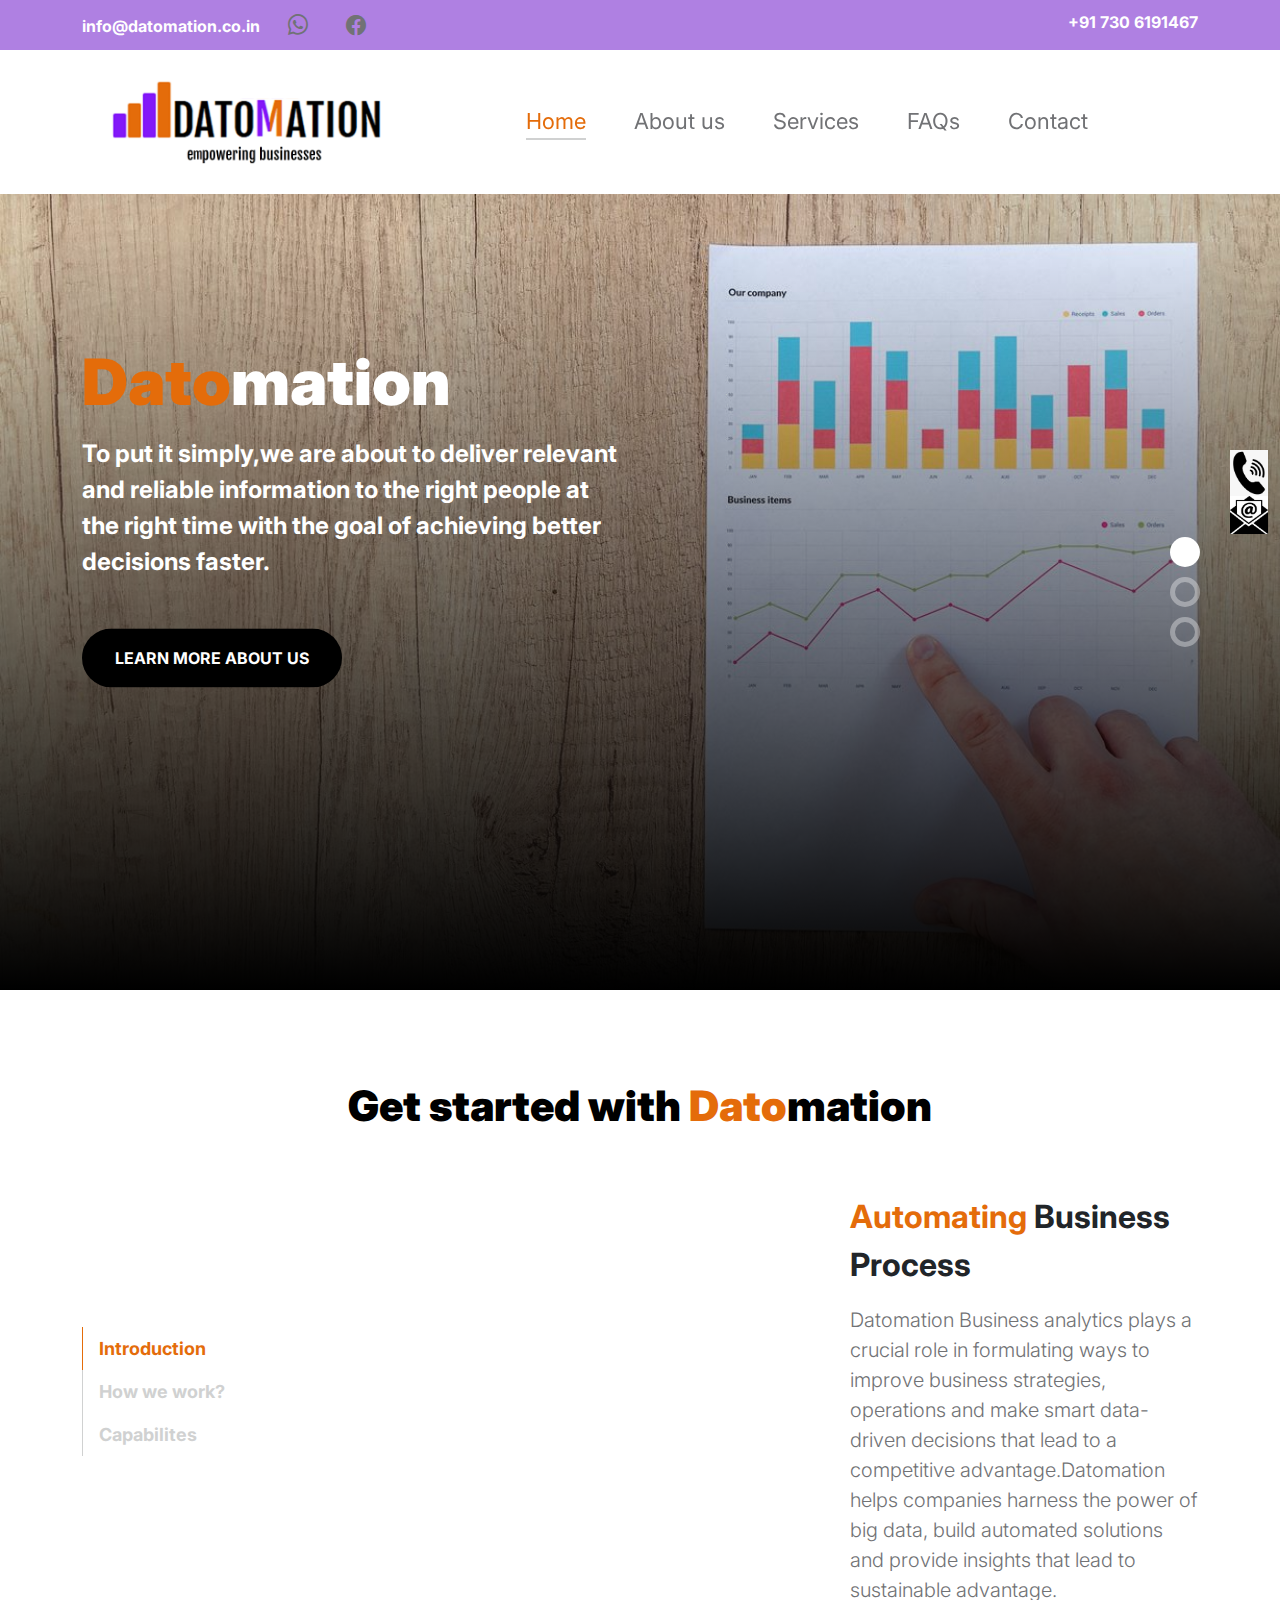
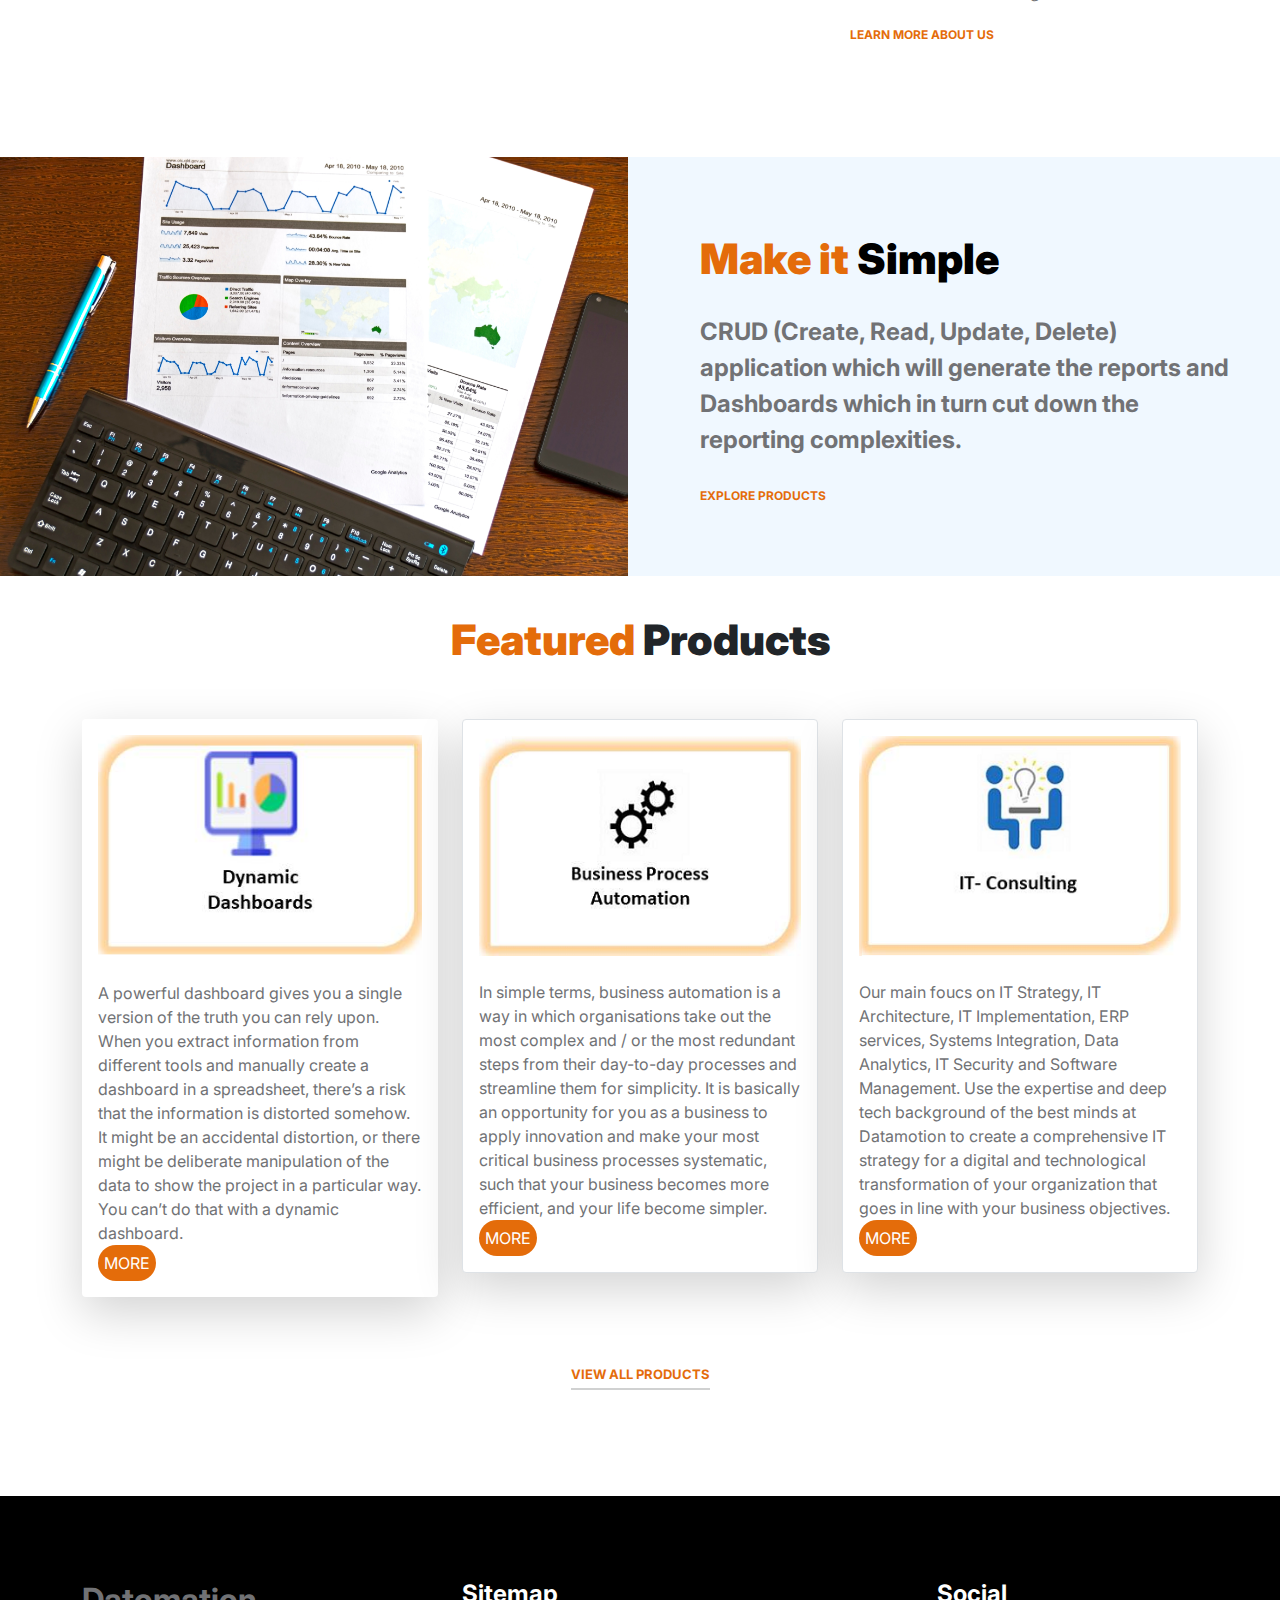
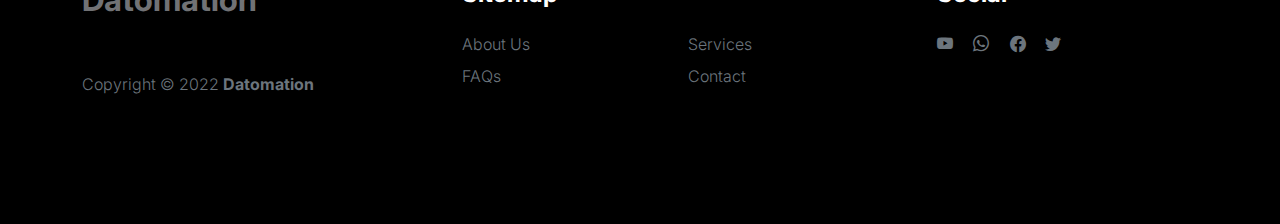
==== index.html @ cc5ffce1 "Update index.html" ====
<!doctype html>
<html lang="en">
    <head>
        <meta charset="utf-8">
        <meta name="viewport" content="width=device-width, initial-scale=1">

        <meta name="description" content="">
        <meta name="author" content="">

        <title>Datomation-Home</title>

        <!-- CSS FILES -->
        <link rel="preconnect" href="https://fonts.googleapis.com">

        <link rel="preconnect" href="https://fonts.gstatic.com" crossorigin>

        <link href="https://fonts.googleapis.com/css2?family=Inter:wght@100;300;400;700;900&display=swap" rel="stylesheet">

        <link href="css/bootstrap.min.css" rel="stylesheet">
        <link href="css/bootstrap-icons.css" rel="stylesheet">

        <link rel="stylesheet" href="css/slick.css"/>

        <link href="css/datomation.css" rel="stylesheet">
        <link href="css/custom.css" rel="stylesheet">
        
        <link rel="icon" href="images/logo.png" type="image/x-icon">

    </head>
    
    <body>
        <!-- Messenger Chat plugin Code -->
    <div id="fb-root"></div>

    <!-- Your Chat plugin code -->
    <div id="fb-customer-chat" class="fb-customerchat">
    </div>

    <script>
      var chatbox = document.getElementById('fb-customer-chat');
      chatbox.setAttribute("page_id", "100606395888703");
      chatbox.setAttribute("attribution", "biz_inbox");
    </script>

    <!-- Your SDK code -->
    <script>
      window.fbAsyncInit = function() {
        FB.init({
          xfbml            : true,
          version          : 'v12.0'
        });
      };

      (function(d, s, id) {
        var js, fjs = d.getElementsByTagName(s)[0];
        if (d.getElementById(id)) return;
        js = d.createElement(s); js.id = id;
        js.src = 'https://connect.facebook.net/en_US/sdk/xfbml.customerchat.js';
        fjs.parentNode.insertBefore(js, fjs);
      }(document, 'script', 'facebook-jssdk'));
    </script>
       
           
        <!--section class="preloader">
            <div class="spinner">
                <span class="sk-inner-circle"></span>
            </div>
            
                <img class="preloader-img" src="images/dm.png" alt="">
                
            
        </section-->
        
       
        <div class="top-header ">
            <div class="container">
                <div class="row">
                    <div class="col-lg-12">
                        <ul class="list-inline ">
                            <li class="list-inline-item text-lg-right">
                                <a class="text-white small-screen" href="mailto:info@datomation.com"><b>info@datomation.co.in</b></a>
                            </li>
                           <a href="https://wa.link/3unt79" target="_blank"> <i class="bi bi-whatsapp btn-lg"></i> </a> 
                            <a href="https://www.facebook.com/datomation" target="_blank"><i class="bi bi-facebook btn-lg"></i></a>
                                  <li class="list-inline-item" style="float: right;">
                                                        <a class="text-white" href="callto:+91 7306191467 "> <b> +91 730 6191467 </b>
                                                            <span class="ml-2"> </span>
                                                        </a>
                                                    </li>
                            
                        </ul>
                    </div>
                </div>
            </div>
        </div>
        <main>         

            <div class="socials">
                <div class="social">
                    
                    <a style=" align-items:center;" center href="contact.html#mobile"> 
                        <img style="width: 75%;"   src="images/phone.png" alt="">
                    </a> 
                  
    
                </div>
                
                <div class="social">
                    
                    <a style=" align-items:center;" center href="contact.html#mobile"> 
                        <img style="width: 75%;"   src="images/email.jpg" alt="">
                    </a> 
                  
    
                </div>
                
    
            </div>
                      <nav class="navbar navbar-expand-lg">
                <div class="container">
                    <button class="navbar-toggler" type="button" data-bs-toggle="collapse" data-bs-target="#navbarNav" aria-controls="navbarNav" aria-expanded="false" aria-label="Toggle navigation">
                        <span class="navbar-toggler-icon"></span>
                    </button>
                   
                    <a class="navbar-brand logo" href="index.html">
                        <img src="images/dm.png" alt="Datomation">
                    </a>

                    <!--div class="d-lg-none">
                        <a href="sign-in.html" class="bi-person custom-icon me-3"></a>

                        <a href="services.html" class="bi-bag custom-icon"></a>
                    </div-->

                    <div class="collapse navbar-collapse" id="navbarNav">
                        <ul class="navbar-nav mx-auto">
                            <li class="nav-item">
                                <a class="nav-link active" href="index.html">Home</a>
                            </li>

                            <li class="nav-item">
                                <a class="nav-link" href="about.html">About us</a>
                            </li>

                            <li class="nav-item">
                                <a class="nav-link" href="services.html">Services</a>
                            </li>

                            <li class="nav-item">
                                <a class="nav-link" href="faq.html">FAQs</a>
                            </li>

                            <li class="nav-item">
                                <a class="nav-link" href="contact.html#contactform">Contact</a>
                            </li>

                            


                        </ul>

                        <!--div class="d-none d-lg-block">

                            info@datomation.co.in +91 7316191467
                            <a href="sign-in.html" class="bi-person custom-icon me-3"></a>

                            <a href="services.html" class="bi-bag custom-icon"></a>
                        </div-->
                    </div>
                </div>
            </nav>
            

            <section class="slick-slideshow">  
                
                <div class="slick-custom">
                    

                    <img src="images/slideshow/bg9.jpg" class="img-fluid" alt="">

                    <div class="slick-bottom">
                        <div class="container">
                            <div class="row">
                                <div class="col-lg-6 col-10">
                                    <h1 class="slick-title text-white ">  <span class=" my-color" >Dato</span><span>mation </span></h1>

                                    
                                    <p class="lead text-white mt-lg-3 mb-lg-5">   <strong>                 
                                        To put it simply,we are about to deliver relevant and reliable
                                         information to the right people at the right time with the goal of 
                                         achieving better decisions faster. </strong></p>

                                    <a href="about.html" class="btn custom-btn">Learn more about us</a>
                                </div>
                            </div>
                        </div>
                    </div>
                </div>
               
                <div class="slick-custom">
                    <img src="images/slideshow/bg8.jpg" class="img-fluid" alt="">

                    <div class="slick-bottom">
                        <div class="container">
                            <div class="row">
                                <div class="col-lg-6 col-10">
                                    <h1 class="slick-title my-color">Bye Bye  <span class="text-white"> Complexities</span></h1>

                                    <p class="lead text-white mt-lg-3 mb-lg-5"><strong>

                                     We let you Navigate your Data on your own, find what you need 
                                            without relying on others.  </strong></p>
                                        
                                    

                                    <a href="services.html" class="btn custom-btn">Explore products</a>
                                </div>
                            </div>
                        </div>
                    </div>
                </div>

             

                <div class="slick-custom">
                    <img src="images/slideshow/dashboard4.jpg" class="img-fluid" alt="">

                    <div class="slick-bottom">
                        <div class="container">
                            <div class="row">
                                <div class="col-lg-6 col-10">
                                    <h1 class="slick-title my-color">Let us <span class="text-white"> be in touch </span></h1>

                                    <p class="lead text-white mt-lg-3 mb-lg-5"><strong>We empower organizations to cater
                                        their customers more efficiently by helping them move up the analytics  curve
                                         through extra ordinary insights that focus on data-driven decisions.</strong></p>

                                    <a href="contact.html" class="btn custom-btn">Work with us</a>
                                </div>
                            </div>
                        </div>
                    </div>
                </div>

                

            </section>

            <section class="about section-padding">
                <div class="container">
                    <div class="row">

                        <div class="col-12 text-center">
                            <h2 class="mb-5">Get started with <span class="my-color">Dato</span>mation </h2>
                        </div>

                        <div class="col-lg-2 col-12 mt-auto mb-auto">
                            <ul class="nav nav-pills mb-5 mx-auto justify-content-center align-items-center" id="pills-tab" role="tablist">
                                <li class="nav-item" role="presentation">
                                    <button class="nav-link active" id="pills-home-tab" data-bs-toggle="pill" data-bs-target="#pills-home" type="button" role="tab" aria-controls="pills-home" aria-selected="true">Introduction</button>
                                </li>

                                <li class="nav-item" role="presentation">
                                    <button class="nav-link" id="pills-youtube-tab" data-bs-toggle="pill" data-bs-target="#pills-youtube" type="button" role="tab" aria-controls="pills-youtube" aria-selected="true">How we work?</button>
                                </li>

                                <li class="nav-item" role="presentation">
                                    <button class="nav-link" id="pills-skill-tab" data-bs-toggle="pill" data-bs-target="#pills-skill" type="button" role="tab" aria-controls="pills-skill" aria-selected="false">Capabilites</button>
                                </li>
                            </ul>
                        </div>

                        <div class="col-lg-10 col-12">
                            <div class="tab-content mt-2" id="pills-tabContent">
                                <div class="tab-pane fade show active" id="pills-home" role="tabpanel" aria-labelledby="pills-home-tab">

                                    <div class="row">
                                        <div class="col-lg-7 col-12">
                                            <iframe width="560" height="315" src="https://www.youtube.com/embed/tBNIgNS0uos" title="YouTube video player" frameborder="0" allow="accelerometer; autoplay; clipboard-write; encrypted-media; gyroscope; picture-in-picture" allowfullscreen></iframe>
                                        </div>

                                        <div class="col-lg-5 col-12">
                                            <div class="d-flex flex-column h-100 ms-lg-4 mt-lg-0 mt-5">
                                                <h4 class="mb-3 my-color">Automating  <span class="text-dark">Business Process </span></h4>

                                                <p>Datomation Business analytics plays a crucial role in formulating ways to improve 
                                                    business strategies, operations and make smart data-driven decisions that lead to
                                                     a competitive advantage.Datomation helps companies harness 
                                                    the power of big data, build automated solutions and provide insights that lead to sustainable advantage. </p>

                                                

                                                <div class="mt-2 mt-lg-auto">
                                                    <a  href="about.html" class="custom-link mb-2 my-color">
                                                        Learn more about us
                                                        <i class="bi-arrow-right ms-2"></i>
                                                    </a>
                                                </div>
                                            </div>
                                        </div>
                                    </div>
                                </div>

                                <div class="tab-pane fade" id="pills-youtube" role="tabpanel" aria-labelledby="pills-youtube-tab">

                                    <div class="row">
                                        <div class="col-lg-7 col-12">
                                            <div class="ratio ratio-16x9">
                                               <img src="images/1.jpg" alt="">
                                            </div>
                                        </div>

                                        <div class="col-lg-5 col-12">
                                            <div class="d-flex flex-column h-100 ms-lg-4 mt-lg-0 mt-5">
                                                <h4 class="mb-3 my-color">Our Mission</h4>

                                                <p>Datomation Consulting, with its extensive experience across the data and
                                                     analytics lifecycles, drives businesses to address transformation challenges. 
                                                     We provide cutting-edge solutions, including Business Intelligence (BI) solutions,
                                                     data insights, and predictive modeling for optimal business outcomes.    </p>


                                                <div class="mt-2 mt-lg-auto">
                                                    <a href="contact.html" class="custom-link mb-2 my-color">
                                                        Work with us
                                                        <i class="bi-arrow-right ms-2"></i>
                                                    </a>
                                                </div>
                                            </div>
                                        </div>
                                    </div>
                                </div>

                                <div class="tab-pane fade" id="pills-skill" role="tabpanel" aria-labelledby="pills-skill-tab">
                                    <div class="row">
                                        <div class="col-lg-7 col-12">
                                            <img src="images/bg26.png" class="img-fluid" alt="">
                                        </div>

                                        <div class="col-lg-5 col-12">
                                            <div class="d-flex flex-column h-100 ms-lg-4 mt-lg-0 mt-5">
                                                <h4 class="mb-3">How can we  help you?</h4>

                                                <p>Over domain linked knowldge along with technology backed system enable you to do the things
                                                     which you think impossible as of now</p>

                                                <div class="skill-thumb mt-3">

                                                    <strong class="my-color">Business Intelligence</strong>
                                                        <span class="float-end">90%</span>
                                                            <div class="progress">
                                                                <div class="progress-bar progress-bar-primary" role="progressbar" aria-valuenow="90" aria-valuemin="0" aria-valuemax="100" style="width: 90%;"></div>
                                                            </div>

                                                    <strong>Design & Stragegy</strong>
                                                        <span class="float-end">70%</span>
                                                            <div class="progress">
                                                                <div class="progress-bar progress-bar-primary" role="progressbar" aria-valuenow="70" aria-valuemin="0" aria-valuemax="100" style="width: 70%;"></div>
                                                            </div>

                                                    <strong>Platform </strong>
                                                        <span class="float-end">80%</span>
                                                            <div class="progress">
                                                                <div class="progress-bar progress-bar-primary" role="progressbar" aria-valuenow="80" aria-valuemin="0" aria-valuemax="100" style="width: 80%;"></div>
                                                            </div>

                                                </div>
                                                
                                                <div class="mt-2 mt-lg-auto">
                                                    <a href="services.html" class="custom-link mb-2 my-color">
                                                        Explore products
                                                        <i class="bi-arrow-right ms-2"></i>
                                                    </a>
                                                </div>
                                            </div>
                                        </div>
                                    </div>
                                </div>

                            </div>
                        </div>

                    </div>
                </div>
            </section>

            <section class="front-product">
                <div class="container-fluid p-0">
                    <div class="row align-items-center">

                        <div class="col-lg-6 col-12">
                            <img src="images/bg11.jpg" class="img-fluid" alt="">
                        </div>

                        <div class="col-lg-6 col-12">
                            <div class="px-5 py-5 py-lg-0">
                                
                                <h2 class="mb-4"><span>Make it </span> Simple</h2>

                                <p class="lead mb-4"><strong> CRUD (Create, Read, Update, Delete) application which will generate the reports and Dashboards which in turn cut down the reporting complexities.</strong></p>

                                <a href="services.html" class="custom-link my-color">
                                    Explore Products
                                    <i class="bi-arrow-right ms-2"></i>
                                </a>
                            </div>
                        </div>

                    </div>
                </div>
            </section>

            <section class="featured-product section-padding">
                <div class="container">
                    <div class="row">
                        
                        <div class="col-12 text-center">
                            <h2 class="mb-5 my-color" >Featured <span class="text-dark"> Products</span></h2>
                        </div>

                        <div class="col-lg-4 col-12 mb-3">
                                              

                            <div class="product-thumb shadow-lg  p-3 mb-5  rounded "  >
    
                                <img class=" product-image" style="width: 100%;"  src="images/db.png" alt="">
                                <br>
                                <br>
    
                                <a class="text-justify" href="#">
                                    A powerful dashboard gives you a single version of the truth you 
                                can rely upon. When you extract information from different tools and manually 
                                create a dashboard in a spreadsheet, there’s a risk that the information is 
                                distorted somehow. It might be an accidental distortion, or there might be 
                                deliberate manipulation of the data to show the project in a particular way.
                                 You can’t do that with a dynamic dashboard.                                    
                                       </a>    
                                
                                       <div class="col-lg-4 col-lg-4">
                                        <a href="services.html#dashboard" class="btn my-btn ">More</a>
                                    </div>
                                
                            </div>
    
                        </div>
    
    
                        
                        <div class="col-lg-4 col-12 mb-3">
                                                  
    
                            <div class="product-thumb shadow-lg  p-3 mb-5  rounded border "  >
    
                                <img style="width: 100%;"  src="images/automation.png" alt="">
                                <br>
                                <br>
    
                                <a  href="#">
                                    In simple terms, business automation is a way in which
                                 organisations take out the most complex and / or the most 
                                 redundant steps from their day-to-day processes and streamline
                                  them for simplicity. It is basically an opportunity for you as a
                                   business to apply innovation and make your most critical business 
                                   processes systematic, such that your business becomes more efficient, 
                                   and your life become simpler.
                                       </a>    
    
                                       <div class="col-lg-5 col-6">
                                        <a href="services.html#automation" class="btn my-btn">More</a>
                                    </div>
                            </div>
    
                        </div>
    
                        
                        <div class="col-lg-4 col-12 mb-3">
                                                  
    
                            <div class="product-thumb shadow-lg  p-3 mb-5  rounded border "  >
    
                                <img style="width: 100%;"  src="images/consulting.png" alt="">
                                <br>
                                <br>
    
                                <a class="text-justify" href="#">
                                    Our main foucs on IT Strategy, IT Architecture, IT Implementation,
                                    ERP services, Systems Integration, Data Analytics, IT Security
                                     and Software Management. Use the expertise and deep tech 
                                     background of the best minds at Datamotion to create a 
                                     comprehensive IT strategy for a digital and technological
                                      transformation of your organization that goes in line with
                                       your business objectives.
                                       </a> 
                                       
                                       <div class="col-lg-5 col-6">
                                        <a href="services.html#consult" class="btn my-btn">More</a>
                                    </div>
    
                                
                            </div>
    
                        </div>
                            
                        
                        <div class="col-12 text-center">
                            <a href="services.html" class="view-all my-color">View All Products</a>
                        </div>

                    </div>
                </div>
            </section>

        </main>

        <footer class="site-footer">
            <div class="container">
                <div class="row">

                    <div class="col-lg-3 col-10 me-auto mb-4">
                        <h4 class="text-white mb-3"><a href="index.html">Datomation</a></h4>
                        <p class="copyright-text text-muted mt-lg-5 mb-4 mb-lg-0">Copyright © 2022 <strong>Datomation</strong></p>
                        <br>
                       
                    </div>

                    <div class="col-lg-5 col-8">
                        <h5 class="text-white mb-3">Sitemap</h5>

                        <ul class="footer-menu d-flex flex-wrap">
                            <li class="footer-menu-item"><a href="about.html" class="footer-menu-link">About Us</a></li>

                            <li class="footer-menu-item"><a href="services.html" class="footer-menu-link">Services</a></li>

                            <li class="footer-menu-item"><a href="faq.html" class="footer-menu-link">FAQs</a></li>

                            <li class="footer-menu-item"><a href="contact.html" class="footer-menu-link">Contact</a></li>
                        </ul>
                    </div>

                    <div class="col-lg-3 col-4">
                        <h5 class="text-white mb-3">Social</h5>

                        <ul class="social-icon">

                            <li><a href="https://www.youtube.com/channel/UCypt5zZzWSvJxe0v1DxleTw" class="social-icon-link bi-youtube" target="_blank"></a></li>

                            <li><a href="https://wa.link/3unt79" class="social-icon-link bi-whatsapp" target="_blank"></a></li>

                            <li><a href="https://www.facebook.com/datomation" class="social-icon-link bi-facebook" target="_blank"></a></li>

                            <li><a href="https://twitter.com/datomation_" class="social-icon-link bi-twitter" target="_blank"></a></li>
                        </ul>
                    </div>

                </div>
            </div>
        </footer>

        <!-- JAVASCRIPT FILES -->
        
            

        <script src="js/jquery.min.js"></script>
        <script src="js/bootstrap.bundle.min.js"></script>
        <script src="js/Headroom.js"></script>
        <script src="js/jQuery.headroom.js"></script>
        <script src="js/slick.min.js"></script>
        <script src="js/custom.js"></script>
            
    </body>
</html>
---- css/datomation.css ----
/*

Tooplate 2127 Little Fashion

https://www.tooplate.com/view/2127-little-fashion

*/


/*---------------------------------------
  CUSTOM PROPERTIES ( VARIABLES )             
-----------------------------------------*/
:root {
  --white-color:                #FFFFFF;
  --primary-color:              #e46c0a;
  --secondary-color:            #af80e2; 
  --section-bg-color:           #f0f8ff;
  --dark-color:                 #000000;
  --grey-color:                 #d0d1d1;
  --p-color:                    #717275;

  --body-font-family:           'Inter', sans-serif;

  --h5-font-size:               24px;
  --p-font-size:                20px;
  --copyright-text-font-size:   16px;
  --product-link-font-size:     14px;
  --custom-link-font-size:      12px;

  --font-weight-thin:           100;
  --font-weight-light:          300;
  --font-weight-normal:         400;
  --font-weight-bold:           700;
  --font-weight-black:          900;
}

body,
html {
  height: 100%;
}

html {
  scroll-behavior: smooth;
}

@media screen and (prefers-reduced-motion: reduce) {
  html {
    scroll-behavior: auto;
  }
}

body {
    background: var(--white-color);
    font-family: var(--body-font-family);    
    position: relative;
}

/*---------------------------------------
  TYPOGRAPHY               
-----------------------------------------*/

h2,
h3,
h4,
h5,
h6 {
  color: var(--dark-color);
  line-height: inherit;
}

h1,
h2,
h3,
h4,
h5,
h6 {
  font-weight: var(--font-weight-bold);
}

h1,
h2 {
  font-weight: var(--font-weight-black);
}

h1 {
  font-size: 64px;
  line-height: normal;
}

h2 {
  font-size: 42px;
}

h3 {
  font-size: 36px;
}

h4 {
  font-size: 32px;
}

h5 {
  font-size: 24px;
}

h6 {
  font-size: 20px;
}

p {
  color: var(--p-color);
  font-size: var(--p-font-size);
  font-weight: var(--font-weight-light);
}

a, 
button {
  touch-action: manipulation;
  transition: all 0.3s;
}

a {
  color: var(--p-color);
  text-decoration: none;
}

a:hover {
  color: var(--primary-color);
}

.text-primary {
  color: var(--primary-color) !important;
}

::selection {
  background: var(--primary-color);
  color: var(--white-color);
}

/*---------------------------------------
  CUSTOM LINK               
-----------------------------------------*/
.custom-link {
  color: var(--p-color);
  font-size: var(--custom-link-font-size);
  font-weight: var(--font-weight-bold);
  text-transform: uppercase;
  position: relative;
}

.custom-link i {
  position: absolute;
  opacity: 0;
  bottom: 0;
  left: 100%;
  transition: all 0.3s;
  line-height: normal;
}

.custom-link:hover i {
  opacity: 1;
  left: 101%;
}

.lead {
  font-size: 1.5rem;
  font-weight: var(--font-weight-thin);
}

b,
strong {
  font-weight: var(--font-weight-bold);
}

/*---------------------------------------
  PRE LOADER               
-----------------------------------------*/
.preloader {
  position: fixed;
  top: 0;
  left: 0;
  width: 100%;
  height: 100%;
  z-index: 99999;
  display: flex;
  flex-flow: row nowrap;
  justify-content: center;
  align-items: center;
  background: none repeat scroll 0 0 var(--white-color);
}

.spinner {
  border: 1px solid transparent;
  border-radius: 5px;
  position: relative;
}

.spinner::before {
  content: '';
  box-sizing: border-box;
  position: absolute;
  top: 50%;
  left: 50%;
  width: 45px;
  height: 45px;
  margin-top: -10px;
  margin-left: -23px;
  border-radius: 50%;
  border: 1px solid #959595;
  border-top-color: var(--white-color);
  animation: spinner .9s linear infinite;
}

@keyframes spinner {
  to {transform: rotate(360deg);}
}

/*---------------------------------------
  CUSTOM BUTTON & ICON              
-----------------------------------------*/
.custom-btn {
  background: var(--dark-color);
  border-radius: 50px;
  color: var(--white-color);
  font-size: var(--copyright-text-font-size);
  text-transform: uppercase;
  padding: 16.50px 20px;
}

.my-btn {
  background: var(--primary-color);
  border-radius: 50px;
  color: var(--white-color);
  font-size: var(--copyright-text-font-size);
  text-transform: uppercase;
  padding: 5px 5px;
  ;
}

.social-btn {
  background: transparent;
  border: 1px solid var(--grey-color);
  color: var(--dark-color);
  text-transform: none;
}

.social-btn:hover {
  border-color: transparent;
}

.cart-form-select {
  border-radius: 0;
  padding-top: 15px;
  padding-bottom: 15px;
}

.card-bg {
  background: var(--grey-color);
}

.cart-btn {
  border-radius: 0;
  width: 100%;
  font-size: var(--product-link-font-size);
}

.my-btn:hover,
.custom-btn:hover,
.slick-slideshow .custom-btn:hover {
  background: var(--primary-color);
  color: var(--white-color);
}

.custom-icon {
  color: var(--p-color);
  font-size: 24px;
}

.custom-icon {
  display: inline-block;
  vertical-align: middle;
}

.bi-bag.custom-icon {
  font-size: 17px;
}

.featured-icon {
  color: var(--grey-color);
  font-size: 52px;
}

/*---------------------------------------
  DIV SEPARATOR               
-----------------------------------------*/
.div-separator {
  position: relative;
}

.div-separator::before {
  content: "";
  height: 1px;
  background: var(--grey-color);
  display: block;
  width: 100%;
}

.div-separator span {
  position: absolute;
  top: 50%;
  margin-left: -22.5px;
  left: 50%;
  text-align: center;
  background: var(--white-color);
  margin-top: -11px;
  color: var(--dark-color);
  font-weight: var(--font-weight-bold);
  font-size: 14px;
  width: 35px;
  text-transform: uppercase;
}

/*---------------------------------------
  FULL IMAGE               
-----------------------------------------*/
.full-image-img {
  display: block;
  position: absolute;
  z-index: -1;
  right: 0;
  width: 100%;
  bottom: -120px;
  min-width: 650px;
}

@media (min-width: 1600px) {
  .full-image-img {
    bottom: -200px;
  }
}

/*---------------------------------------
  NAVIGATION               
-----------------------------------------*/
.navbar {
  background: var(--white-color);
  position: fixed;
  top: 50px;
  right: 0;
  left: 0;
  padding: 25px 0;
  z-index: 2;
  will-change: transform;
  transition: transform 300ms linear;
}

.navbar span, h2 span, h4 span {
	color: var(--primary-color);
}

.navbar.headroom--not-top {
  padding: 20px 0;
}

.headroom--pinned {
  transform: translate(0, 0);
}

.headroom--unpinned {
  transform: translate(0, -150%);
}

.navbar-brand {
  color: var(--dark-color);
  font-size: 24px;
  font-weight: var(--font-weight-light);
  margin: 0;
  padding: 0;
}

.navbar-expand-lg .navbar-nav .nav-link {
  display: inline-block;
  padding: 0;
  margin-right: 1.5rem;
  margin-left: 1.5rem;
}

.nav-link {
  color: var(--p-color);
  font-size: 22px;
  position: relative;
}

.navbar .nav-link::after {
  position: absolute;
  top: 100%;
  left: 0;
  width: 100%;
  height: 2px;
  background: var(--grey-color);
  content: '';
  opacity: 0;
  -webkit-transition: opacity 0.3s, -webkit-transform 0.3s;
  -moz-transition: opacity 0.3s, -moz-transform 0.3s;
  transition: opacity 0.3s, transform 0.3s;
  -webkit-transform: translateY(10px);
  -moz-transform: translateY(10px);
  transform: translateY(10px);
}

.navbar .nav-link.active::after, 
.navbar .nav-link:hover::after {
  opacity: 1;
  -webkit-transform: translateY(0px);
  -moz-transform: translateY(0px);
  transform: translateY(0px);
}

.navbar .nav-link.active,
.navbar .nav-link:hover {
  color: var(--primary-color);
}

.nav-link:focus, 
.nav-link:hover {
  color: var(--p-color);
}

.navbar-toggler {
  border: 0;
  padding: 0;
  cursor: pointer;
  margin: 0;
  width: 30px;
  height: 35px;
  outline: none;
}

.navbar-toggler:focus {
  outline: none;
  box-shadow: none;
}

.navbar-toggler[aria-expanded="true"] .navbar-toggler-icon {
  background: transparent;
}

.navbar-toggler[aria-expanded="true"] .navbar-toggler-icon:before,
.navbar-toggler[aria-expanded="true"] .navbar-toggler-icon:after {
  transition: top 300ms 50ms ease, -webkit-transform 300ms 350ms ease;
  transition: top 300ms 50ms ease, transform 300ms 350ms ease;
  transition: top 300ms 50ms ease, transform 300ms 350ms ease, -webkit-transform 300ms 350ms ease;
  top: 0;
}

.navbar-toggler[aria-expanded="true"] .navbar-toggler-icon:before {
  transform: rotate(45deg);
}

.navbar-toggler[aria-expanded="true"] .navbar-toggler-icon:after {
  transform: rotate(-45deg);
}

.navbar-toggler .navbar-toggler-icon {
  background: var(--dark-color);
  transition: background 10ms 300ms ease;
  display: block;
  width: 30px;
  height: 2px;
  position: relative;
}

.navbar-toggler .navbar-toggler-icon::before,
.navbar-toggler .navbar-toggler-icon::after {
  transition: top 300ms 350ms ease, -webkit-transform 300ms 50ms ease;
  transition: top 300ms 350ms ease, transform 300ms 50ms ease;
  transition: top 300ms 350ms ease, transform 300ms 50ms ease, -webkit-transform 300ms 50ms ease;
  position: absolute;
  right: 0;
  left: 0;
  background: var(--dark-color);
  width: 30px;
  height: 2px;
  content: '';
}

.navbar-toggler .navbar-toggler-icon:before {
  top: -8px;
}

.navbar-toggler .navbar-toggler-icon:after {
  top: 8px;
}

/*---------------------------------------
  SITE HEADER              
-----------------------------------------*/
.site-header {
  background-color: var(--section-bg-color);
  position: relative;
  overflow: hidden;
  margin-top: 100px;
}

.site-header.section-padding {
  padding-top: 4rem;
  padding-bottom: 3rem;
}

.site-header.section-padding-img {
  padding-top: 8rem;
  padding-bottom: 5rem;
}

.header-image {
  position: absolute;
  top: 0;
  right: 0;
  width: 50%;
  height: 100%;
  object-fit: cover;
}

/*---------------------------------------
  SLICK SLIDESHOW               
-----------------------------------------*/
@media (min-width: 992px) {
  .slick-slideshow {
    height: 100vh;
  }
}

.slick-slideshow {
  margin-top: 86px;
}

.slick-title {
  color: var(--white-color);
}

.slick-custom {
  position: relative;
}

.slick-custom img {
  width: 100%;
  object-fit: cover;
}

.slick-bottom {
  background: linear-gradient(to top, var(--dark-color), transparent 90%);
  position: absolute;
  z-index: 2;
  bottom: 0;
  right: 0;
  left: 0;
  width: 100%;
  height: 100%;
}

.slick-bottom .container {
  position: absolute;
  top: 40%;
  left: 50%;
  transform: translate(-50%, -40%);
}

.slick-overlay {
  background: linear-gradient(to top, #000, transparent 120%);
  position: absolute;
  top: 0;
  right: 0;
  bottom: 0;
  left: 0;
}

.slick-slideshow .custom-btn {
  font-weight: var(--font-weight-bold);
  display: inline-block;
  padding-right: 32px;
  padding-left: 32px;
}

@media (min-width: 576px) {
  .slick-slideshow .slick-dots {
    max-width: 540px;
  }
}

@media (min-width: 768px) {
  .slick-slideshow .slick-dots {
    max-width: 720px;
  }
}

@media (min-width: 992px) {
  .slick-slideshow .slick-dots {
    max-width: 960px;
  }
}

@media (min-width: 1200px) {
  .slick-slideshow .slick-dots {
    max-width: 1140px;
  }
}

@media (min-width: 1400px) {
  .slick-slideshow .slick-dots {
    max-width: 1320px;
  }
}

.slick-slideshow .slick-dots {
  position: absolute;
  z-index: 2;
  top: 50%;
  left: 0;
  right: 0;
  transform: translate(0, -50%);
  margin: 0 auto;
  padding: 0;
}

.slick-slideshow .slick-dots li {
  background: transparent;
  border: 5px solid rgba(255, 255, 255, 0.35);
  border-radius: 100%;
  display: block;
  width: 30px;
  height: 30px;
  margin: 10px;
  padding: 5px;
  margin-left: auto;
  cursor: pointer;
}

.slick-slideshow .slick-dots button {
  background: transparent;
  border: none;
  color: transparent;
  display: block;
  width: 100%;
  height: 0;
  margin: 0;
  padding: 0;
  outline: none;
  height: 0;
}

.slick-slideshow .slick-dots li:hover,
.slick-slideshow .slick-dots .slick-active {
  background: var(--white-color);
}

/*---------------------------------------
  CUSTOM CIRCLE IMAGES               
-----------------------------------------*/

.custom-circle-image {
  border-radius: 100px;
  width: 55px;
  height: 55px;
}

.custom-circle-image.team-image {
  width: 85px;
  height: 85px;
}

/*---------------------------------------
  TESTIMONIAL               
-----------------------------------------*/
.slick-testimonial .slick-list,
.slick-testimonial .slick-track {
  height: 100%;
}

.slick-testimonial {
  margin: auto;
}

.slick-testimonial-caption {
  quotes: '❝' '❞';
  position: relative;
  padding: 5rem 7rem;
}

.slick-testimonial-caption::before {
  content: open-quote;
  display: inline-block;
  color: var(--primary-color);
  font-family: auto;
  font-size: 100px;
  height: 0;
  position: absolute;
  top: 0;
  left: 0;
}

.slick-testimonial .slick-dots {
  text-align: center;
}

.slick-testimonial .slick-dots li {
  background: var(--grey-color);
  display: inline-block;
  vertical-align: top;
  width: 16%;
  height: 1px;
}

.slick-testimonial .slick-dots button {
  background: transparent;
  border: none;
  color: transparent;
  display: block;
  width: 100%;
  height: 0;
  margin: 0;
  padding: 0;
}

.slick-testimonial .slick-dots li:hover,
.slick-testimonial .slick-dots .slick-active {
  background: var(--dark-color);
}

/*---------------------------------------
  SECTION               
-----------------------------------------*/
section {
  content-visibility: auto;
  contain-intrinsic-size: 700px;
}

.section-padding {
  padding-top: 2rem;
  padding-bottom: 7rem;
}

.featured {
  background: var(--section-bg-color);
}

/*---------------------------------------
  ABOUT               
-----------------------------------------*/
.about .nav-pills .nav-item {
  width: 100%;
}

.about .nav-pills .nav-link {
  color: var(--grey-color);
  font-size: 18px;
  font-weight: var(--font-weight-bold);
  border-left: 1px solid var(--grey-color);
  border-radius: 0;
  padding-right: 0;
}

.about .nav-pills .nav-link:hover,
.about .nav-pills .nav-link.active, 
.about .nav-pills .show>.nav-link {
  background: transparent;
  border-left-color: var(--primary-color);
  color: var(--primary-color);
}

/*---------------------------------------
  FAQ ACCORDION               
-----------------------------------------*/
.accordion-item {
  background-color: transparent;
  border-top: 0;
  border-right: 0;
  border-left: 0;
}

.accordion-button {
  background-color: transparent;
  box-shadow: none;
}

.accordion-button:not(.collapsed) {
  background: transparent;
  box-shadow: none;
}

button:focus:not(:focus-visible) {
  border-color: transparent;
  box-shadow: none;
}

.accordion-body {
  border-top: 1px solid rgba(0,0,0,.125);
}

.accordion-button {
  font-size: 1.5rem;
  font-weight: var(--font-weight-normal);
  padding-top: 1.5rem;
  padding-right: 0;
  padding-bottom: 1.5rem;
  padding-left: 0;
}

.accordion-body {
  padding: 2rem 0;
}

/*---------------------------------------
  TEAM MEMBERS               
-----------------------------------------*/
.team {
  background: var(--grey-color);
}

.team-thumb {
  background: var(--white-color);
  position: relative;
  border-radius: .25rem;
  padding: 42px 32px;
}

.team-info {
  width: 100%;
}

.custom-modal-btn {
  background: var(--grey-color);
  color: var(--white-color);
  position: absolute;
  top: 0;
  right: 0;
  bottom: 0;
  margin: auto 32px;
  width: 42px;
  height: 42px;
}

.modal-body {
  padding: 4rem;
}

.modal-header {
  padding-top: 7rem;
  padding-bottom: 5rem;
}

.modal-header .btn-close {
  position: absolute;
  top: 0;
  right: 0;
  font-size: 24px;
  margin: 32px;
}

#cart-modal .modal-header .btn-close {
  z-index: 2;
  margin: 22px;
}

#cart-modal .modal-header {
  border-bottom: 0;
  padding: 0;
}

#cart-modal .modal-footer {
  padding: 2rem 4rem;
}

/*---------------------------------------
  SKILL - PROGRESS BAR               
-----------------------------------------*/
.skill-thumb strong {
  display: inline-block;
  margin-bottom: 6px;
}

.skill-thumb span {
  color: var(--dark-color);
  font-size: 24px;
  font-weight: var(--font-weight-bold);
}

.skill-thumb .progress {
  background: var(--white-color);
  box-shadow: none;
  border-radius: 100px;
  height: 1px;
  margin-bottom: 16px;
}

.skill-thumb .progress .progress-bar-primary {
  background: var(--grey-color);
}

/*---------------------------------------
  PRODUCT               
-----------------------------------------*/
.front-product {
  background: var(--section-bg-color);
}

.product-thumb {
  background: var(--white-color);
  position: relative;
  transition: all 0.5s ease-out;
}

.product-image {
  transition: all 0.5s ease-out;
}

.product-thumb:hover .product-image {
  box-shadow: 0 1rem 3rem rgba(0,0,0,.175);
}

.product-top {
  position: absolute;
  top: 0;
  right: 0;
  left: 0;
  margin: 20px;
}

.product-info {
  padding: 30px 20px;
}

.product-description,
.product-cart-thumb {
  padding: 0 20px;
}

.product-icon {
  color: var(--white-color);
}

.product-title-link {
  color: var(--dark-color);
}

.product-additional-link {
  display: inline-block;
  vertical-align: top;
  font-size: var(--product-link-font-size);
  margin-top: 32px;
  margin-right: 12px;
}

.product-alert {
  background: var(--white-color);
  color: var(--p-color);
  font-size: var(--custom-link-font-size);
  font-weight: var(--font-weight-bold);
  padding: 3px 10px;
}

.product-p {
  font-size: var(--product-link-font-size);
}

.view-all {
  text-transform: uppercase;
  color: var(--p-color);
  font-size: 13px;
  font-weight: var(--font-weight-bold);
  border-bottom: 2px solid var(--grey-color);
  padding-bottom: 6px;
}

/*---------------------------------------
  CONTACT              
-----------------------------------------*/
.contact-info {
  padding: 40px;
}

.contact-form .form-control {
  border-color: var(--grey-color);
  font-weight: var(--font-weight-normal);
}

.form-floating>label {
  color: var(--grey-color);
  font-weight: var(--font-weight-normal);
}

.contact-form button[type='submit'] {
  background: var(--dark-color);
  border: none;
  border-radius: 100px;
  color: var(--white-color);
  font-weight: var(--font-weight-bold);
  text-transform: uppercase;
  padding: 16px;
}

.contact-form button[type='submit']:hover {
  background: var(--primary-color);
}

/*---------------------------------------
  SITE FOOTER               
-----------------------------------------*/
.site-footer {
  background: var(--dark-color);
  padding-top: 5rem;
  padding-bottom: 5rem;
}

.footer-menu {
  margin: 0;
  padding: 0;
}

.footer-menu-item {
  display: block;
  width: 50%;
}

.footer-menu-link {
  color: #6c757d;
  font-weight: var(--font-weight-light);
  display: inline-block;
  vertical-align: top;
  margin-top: 4px;
  margin-bottom: 4px;
}

.site-footer .social-icon-link {
  margin-top: 4px;
}

.site-footer .social-icon-link:hover,
.footer-menu-link:hover {
  color: var(--white-color);
}

.copyright-text {
  font-size: var(--copyright-text-font-size);
}

/*---------------------------------------
  SOCIAL ICON               
-----------------------------------------*/
.social-icon {
  margin: 0;
  padding: 0;
}

.social-icon li {
  list-style: none;
  display: inline-block;
  vertical-align: top;
}

.social-icon-link {
  color: #6c757d;
  font-size: 1rem;
  display: inline-block;
  vertical-align: top;
  margin-bottom: 4px;
  margin-right: 15px;
}

.social-icon-link:hover {
  color: var(--primary-color);
}

/*---------------------------------------
  RESPONSIVE STYLES               
-----------------------------------------*/
@media screen and (max-width: 1200px) {
  h1 {
    font-size: 62px;
  }
}

@media screen and (max-width: 991px) {
  h1 {
    font-size: 42px;
    margin-bottom: 0;
  }

  h2 {
    font-size: 36px;
  }

  h3 {
    font-size: 32px;
  }

  h4 {
    font-size: 28px;
  }

  h5 {
    font-size: 24px;
  }

  h6 {
    font-size: 20px;
  }

  .lead {
    font-size: 16px;
  }

  .navbar-expand-lg .navbar-nav .nav-link {
    margin-top: 1rem;
  }

  .site-header {
    background-position: bottom;
  }

  #cart-modal .modal-header .btn-close {
    margin: 22px 14px;
  }

  .custom-btn {
    font-size: 14px;
    padding: 13.5px 20px;
  }

  .slick-slideshow .custom-btn {
    padding-right: 27px;
    padding-left: 27px;
  }

  .social-login,
  .div-separator {
    width: 75% !important;
  }

  #cart-modal .modal-footer .row {
    width: 100% !important;
  }

  .site-header.section-padding,
  .section-padding {
    padding-top: 4rem;
    padding-bottom: 4rem;
  }

  .site-header-image.section-padding {
    padding-bottom: 0;
  }

  .header-info {
    padding-top: 50px;
    padding-bottom: 100px;
  }

  .header-image {
    position: relative;
    top: auto;
    bottom: 0;
    left: 0;
    width: auto;
    height: auto;
  }

  .slick-testimonial-caption {
    padding: 6rem 3rem 4rem 3rem;
  }

  .slick-slideshow .slick-dots li {
    width: 25px;
    height: 25px;
  }

  .modal-header {
    padding-top: 6rem;
    padding-bottom: 2rem;
  }

  .modal-body {
    padding: 2rem;
  }

  #cart-modal .modal-footer {
    padding-right: 0;
    padding-left: 0;
  }

  #cart-modal .modal-body {
    padding: 4rem 2rem 2rem 2rem;
  }

  .full-image-img {
    bottom: 0;
  }
}
---- css/custom.css ----
.my-color{


    color: #e46c0a;
}

.my-2ndcolor{

    color: #af80e2;
}

.top-header{

	background-color:#af80e2 ;
    padding-top: 10px;
         
	
}



.socials{
	width: 50px;
	height: 125px;
	/*background-color: #e46c0a;*/
	border-radius: 30px 0 0 30px;
	position: fixed;
	right: 0;
	top: 50vh;
    z-index: 9;
}

.preloader-img{

    width: 25%;
    align-items: center;
}


    
    social{
        width: 100%;
        height: 33%;
    
    }


    

.float-button {
position: fixed;
right: -77px;
top: 270px;
transition: all 0.2s ease-in 0s;
z-index: 9999;
cursor: pointer;
}



.float-button:hover {
    right: -7px;
    }

.logo{
    margin-bottom: 1px;
    margin-top: 1px;
    width:30%;
    display: flex;
    justify-content: center;
    align-items: center;
}
.logo img{
    margin: 0;
    width: 85%;
    border: 3px solid white;
    border-radius: 50px;
}

@media only screen and (max-width: 600px) {

    .socials{
        display: none;
    }

    .small-screen{
        display:none
    }
    .middle{

        text-align: center;
        align-items: center;
    }

    .preloader-img{

        width: 100%;
        align-items: center;
    }


   
    
   
     }
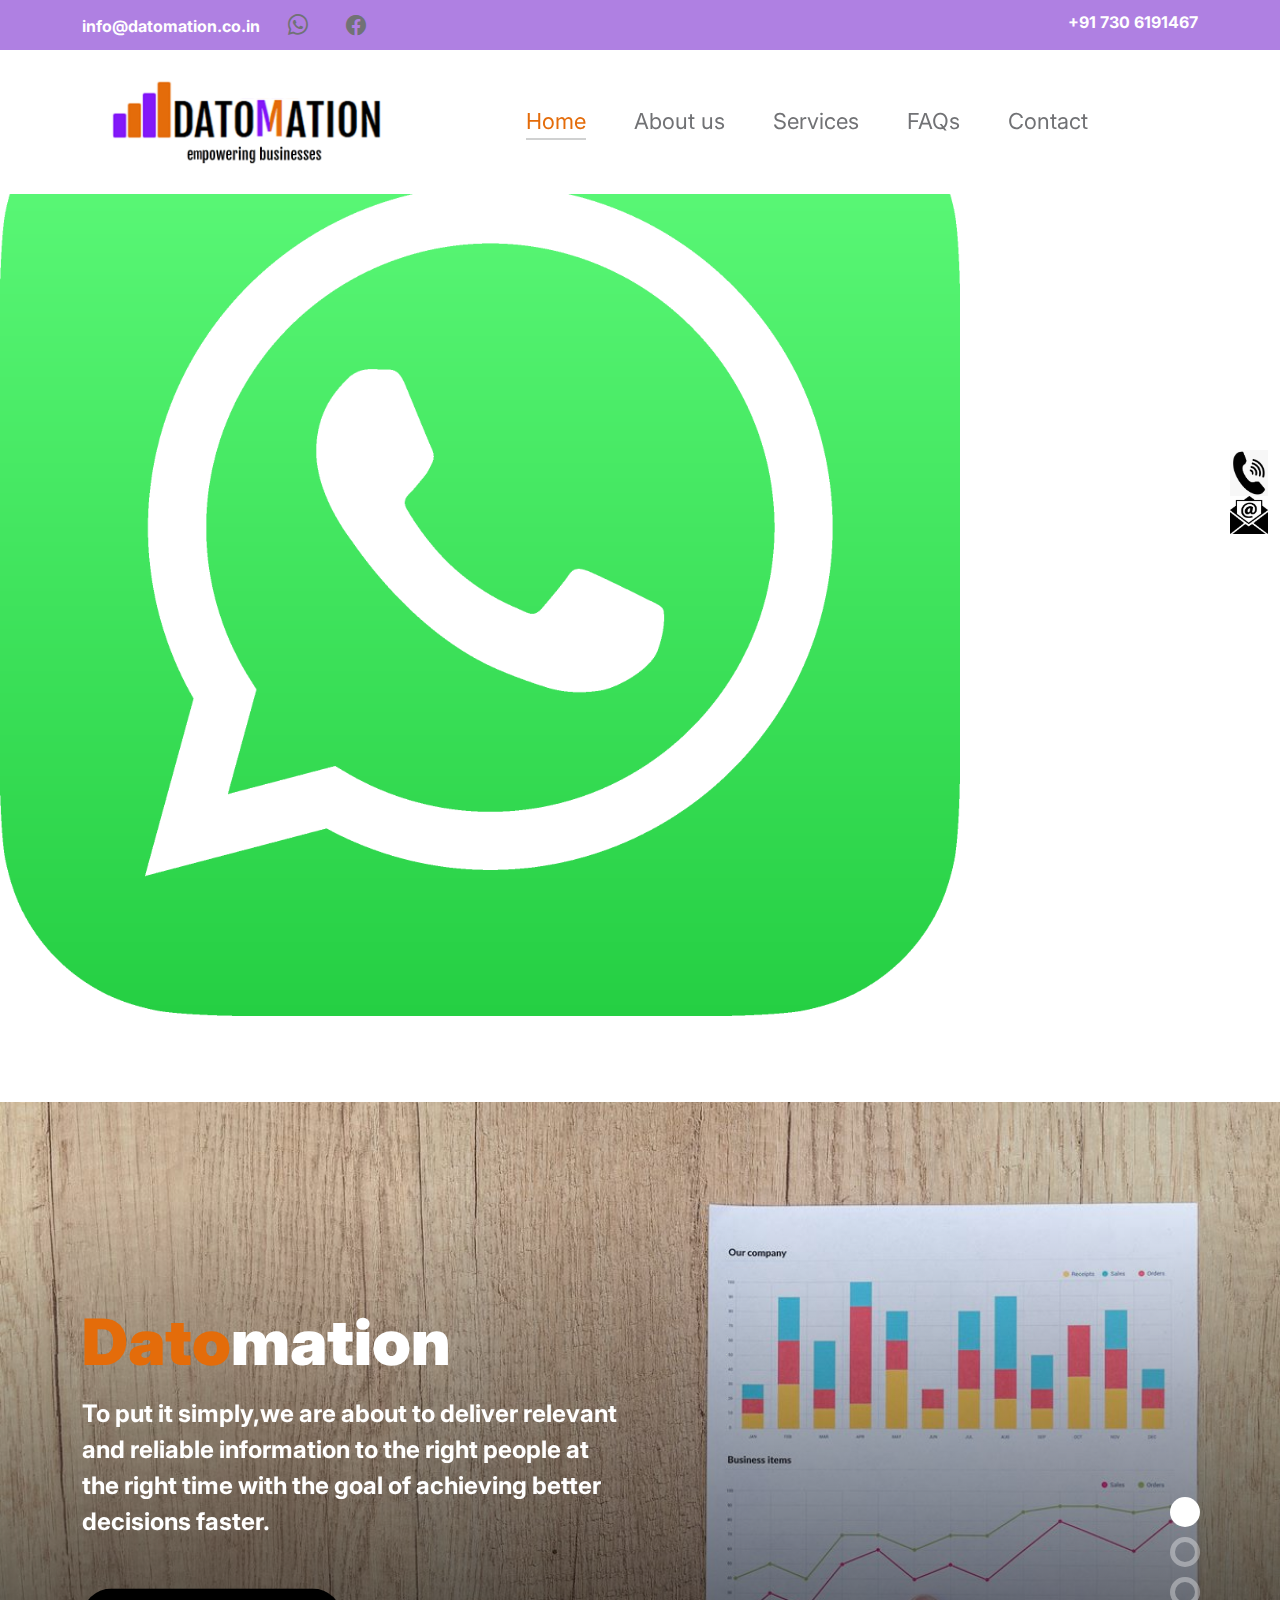
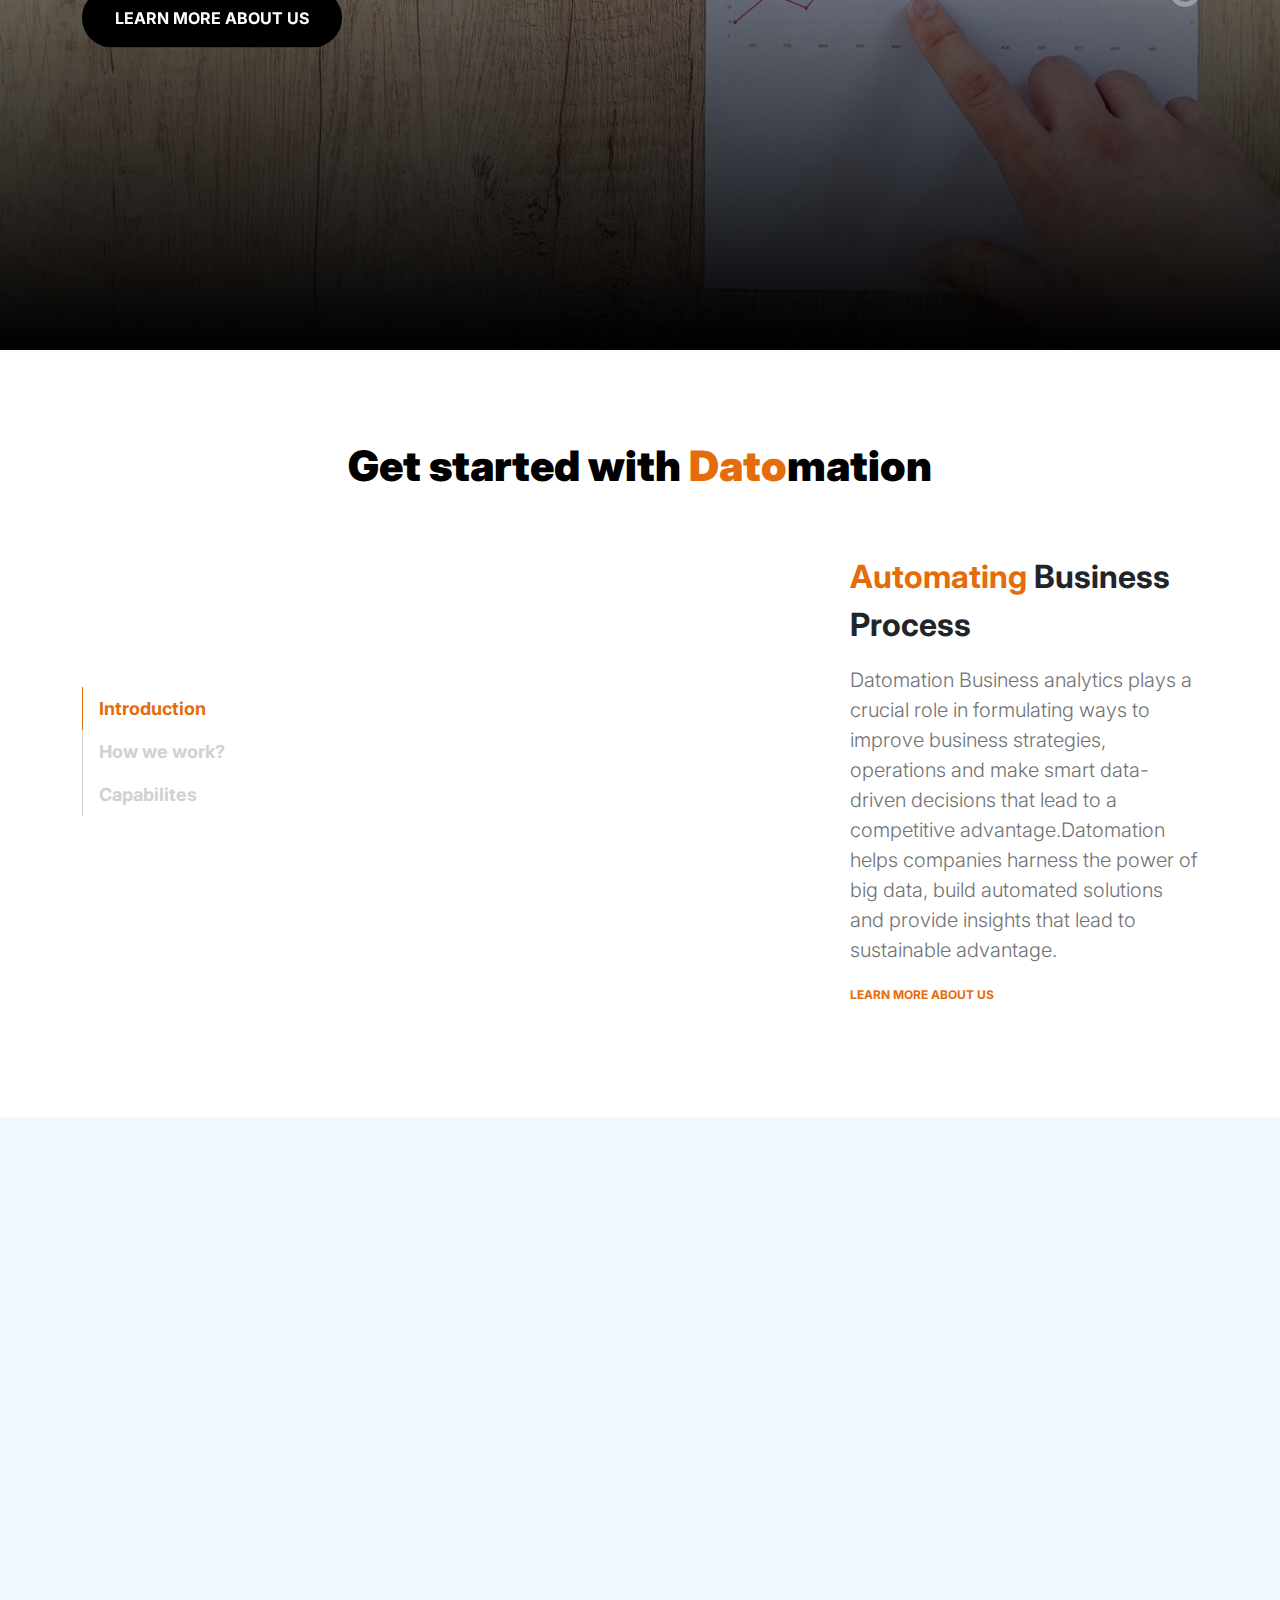
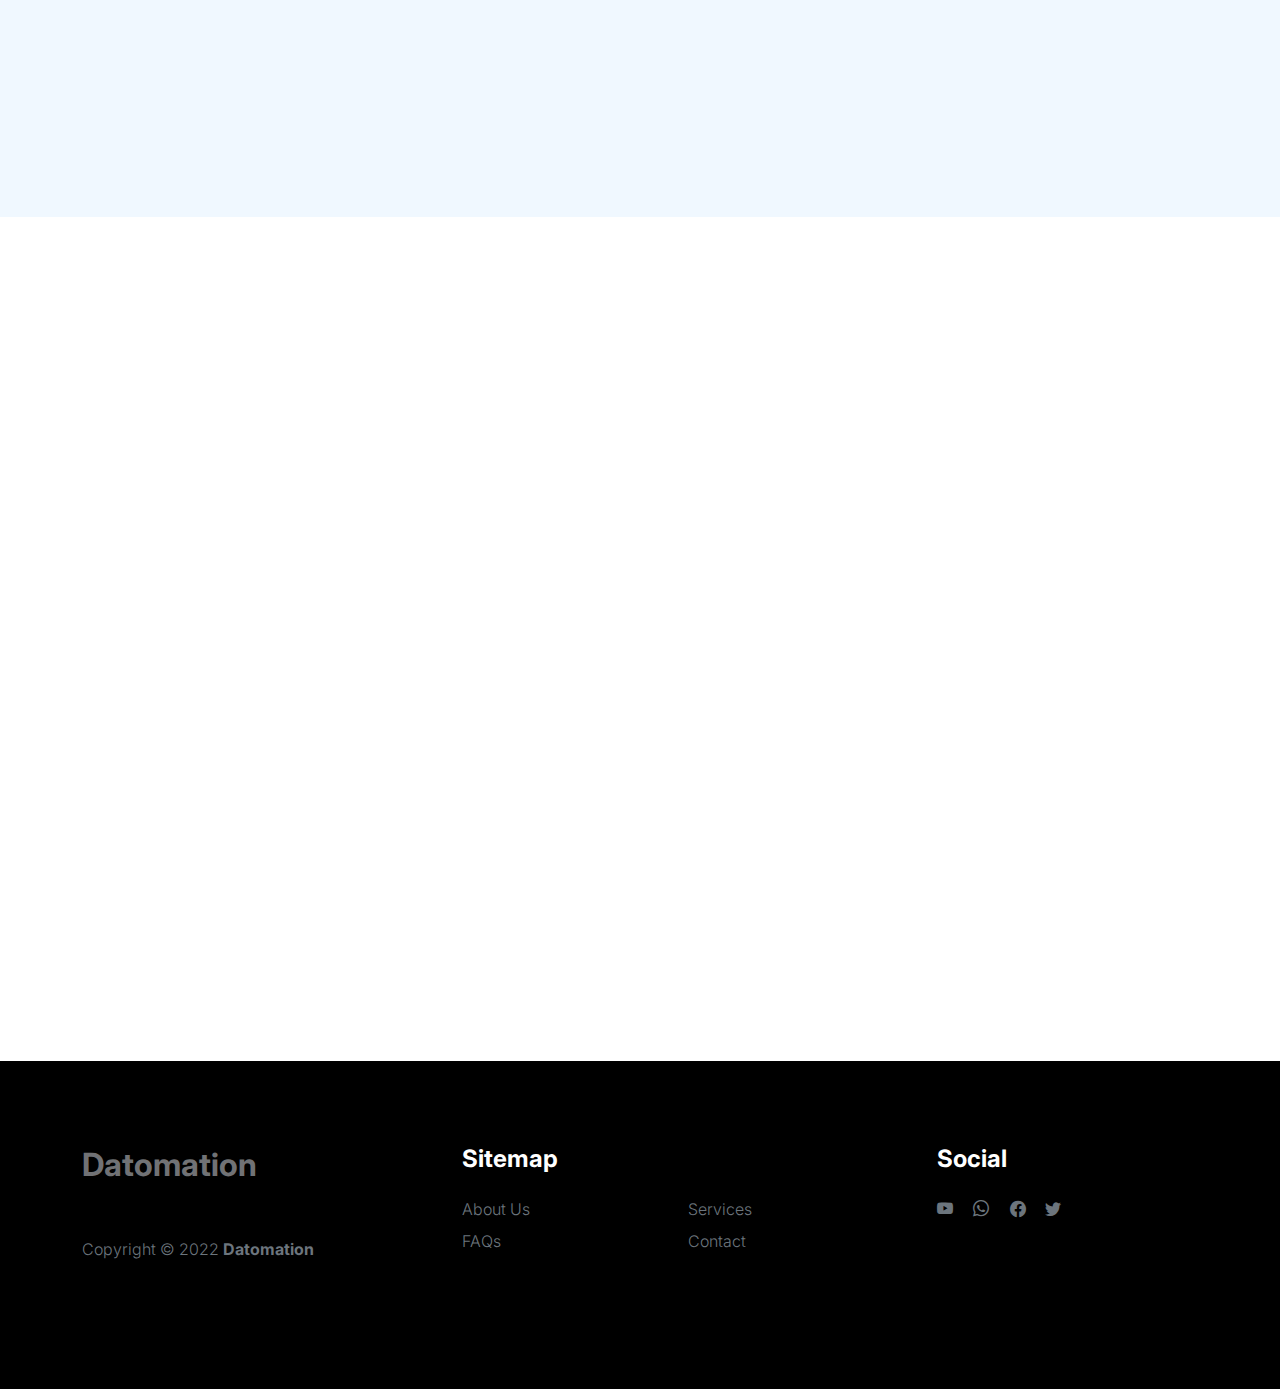
==== commit 21c135d4: "Update index.html" ====
--- a/index.html
+++ b/index.html
@@ -116,6 +116,18 @@
                 
     
             </div>
+            <div class="socialswa">
+                    
+                <a style=" align-items:center;" href="https://wa.link/3unt79" target="_blank"> 
+                    <img style="width: 75%;"   src="images/wa1.png" alt="">
+                </a> 
+              
+
+            </div>
+            
+            
+            
+            
                       <nav class="navbar navbar-expand-lg">
                 <div class="container">
                     <button class="navbar-toggler" type="button" data-bs-toggle="collapse" data-bs-target="#navbarNav" aria-controls="navbarNav" aria-expanded="false" aria-label="Toggle navigation">
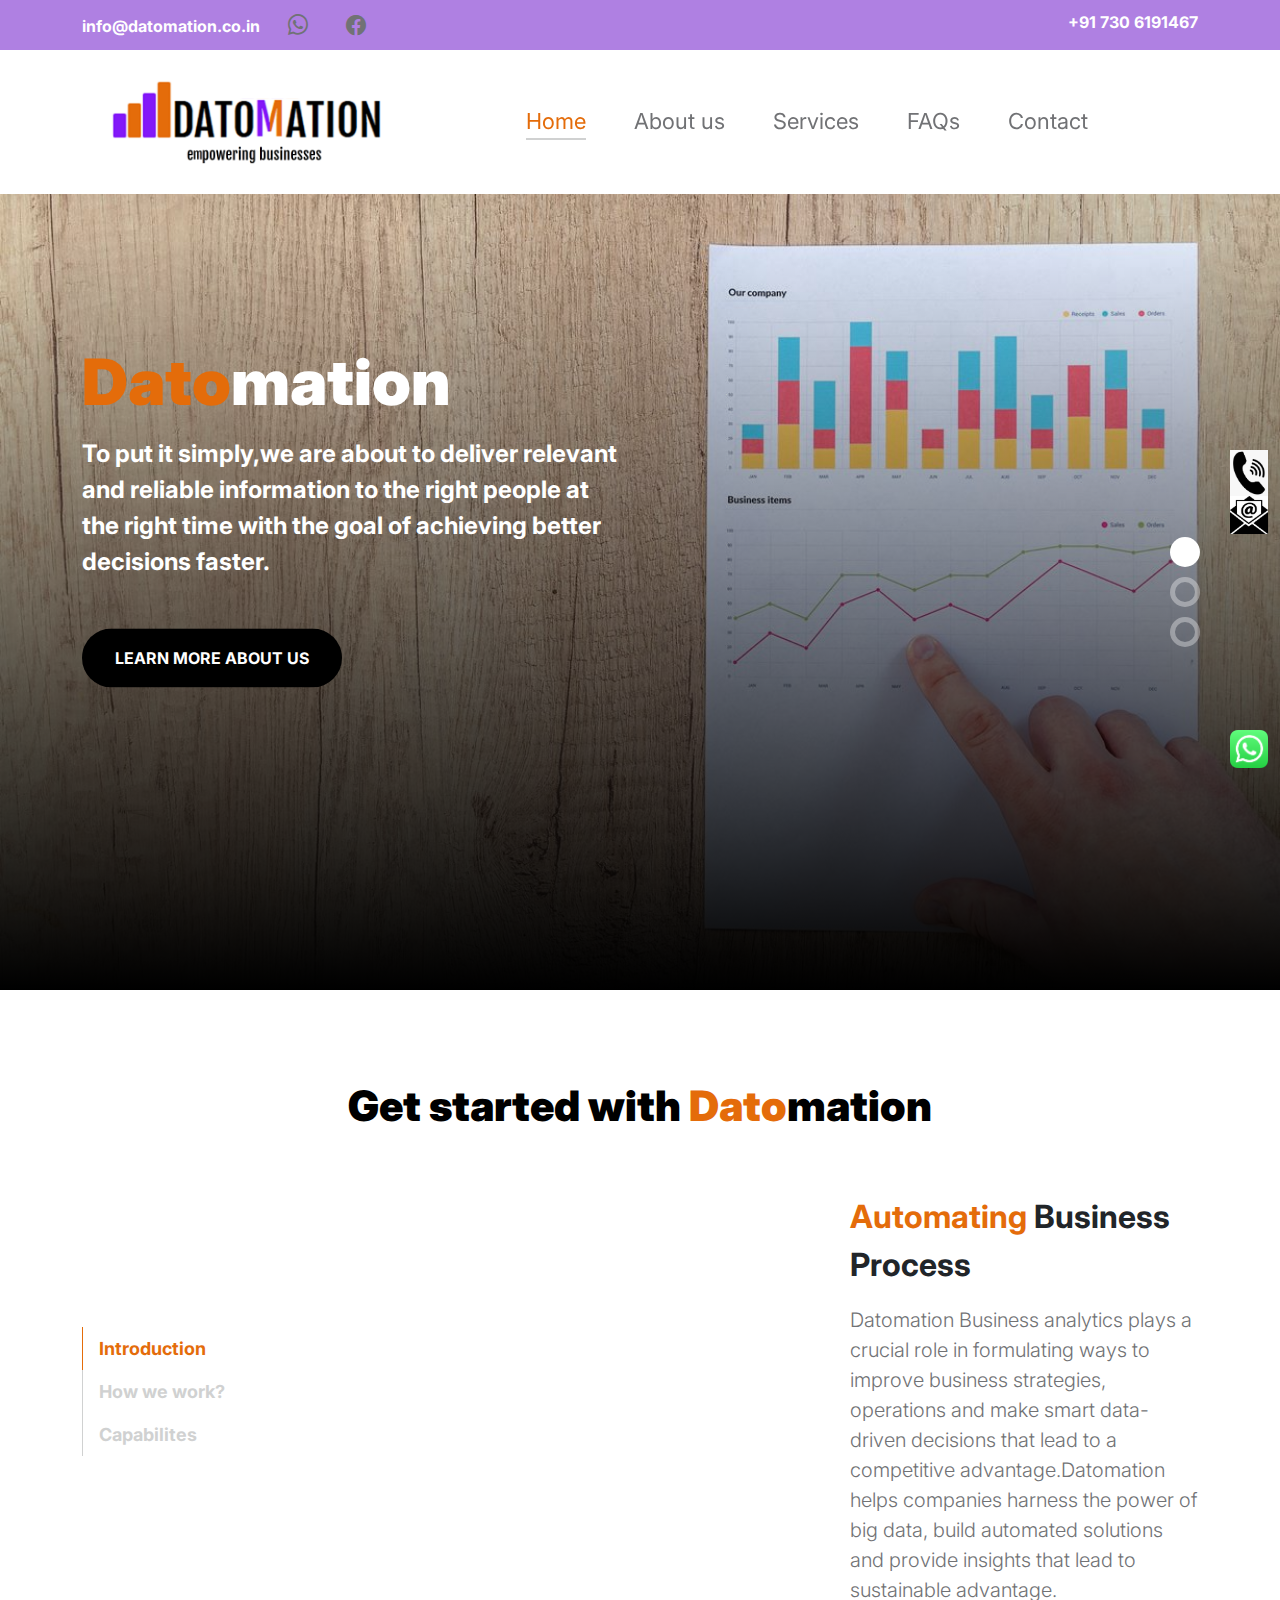
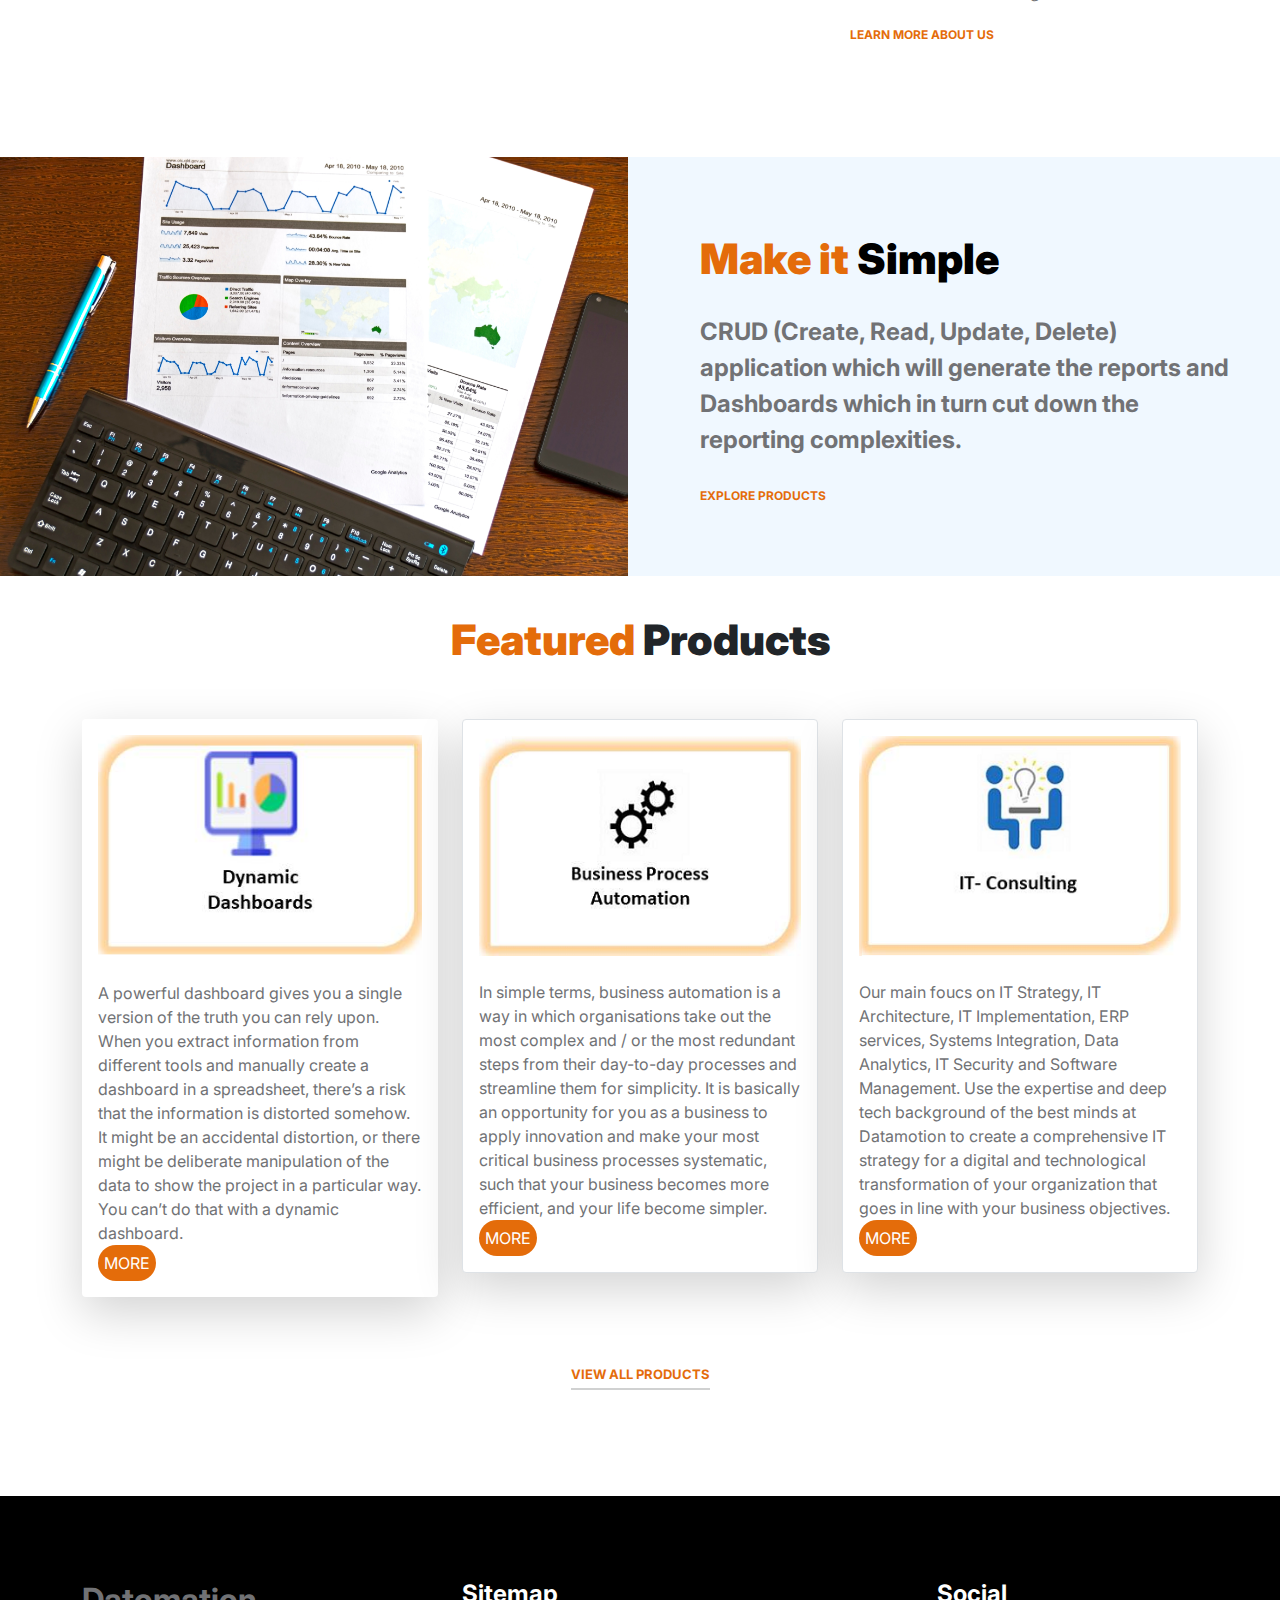
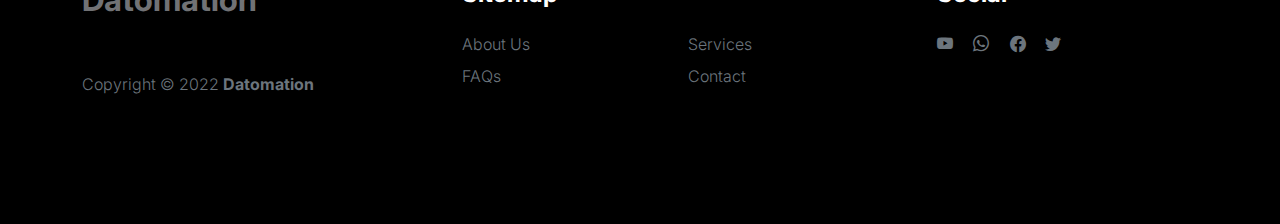
==== commit be4c1220: "Update index.html" ====
--- a/index.html
+++ b/index.html
@@ -29,10 +29,10 @@
     </head>
     
     <body>
-        <!-- Messenger Chat plugin Code -->
+        <!-- Messenger Chat plugin Code
     <div id="fb-root"></div>
 
-    <!-- Your Chat plugin code -->
+   
     <div id="fb-customer-chat" class="fb-customerchat">
     </div>
 
@@ -42,7 +42,7 @@
       chatbox.setAttribute("attribution", "biz_inbox");
     </script>
 
-    <!-- Your SDK code -->
+  
     <script>
       window.fbAsyncInit = function() {
         FB.init({
@@ -59,6 +59,7 @@
         fjs.parentNode.insertBefore(js, fjs);
       }(document, 'script', 'facebook-jssdk'));
     </script>
+ -->
        
            
         <!--section class="preloader">
--- a/css/custom.css
+++ b/css/custom.css
@@ -30,6 +30,21 @@
 	top: 50vh;
     z-index: 9;
 }
+.socialswa{
+	width: 50px;
+	height: 125px;
+	/*background-color: #e46c0a;*/
+	border-radius: 30px 0 0 30px;
+	position: fixed;
+	right: 0;
+	bottom: 5vh;
+    z-index: 20;
+}
+
+
+
+
+
 
 .preloader-img{
 
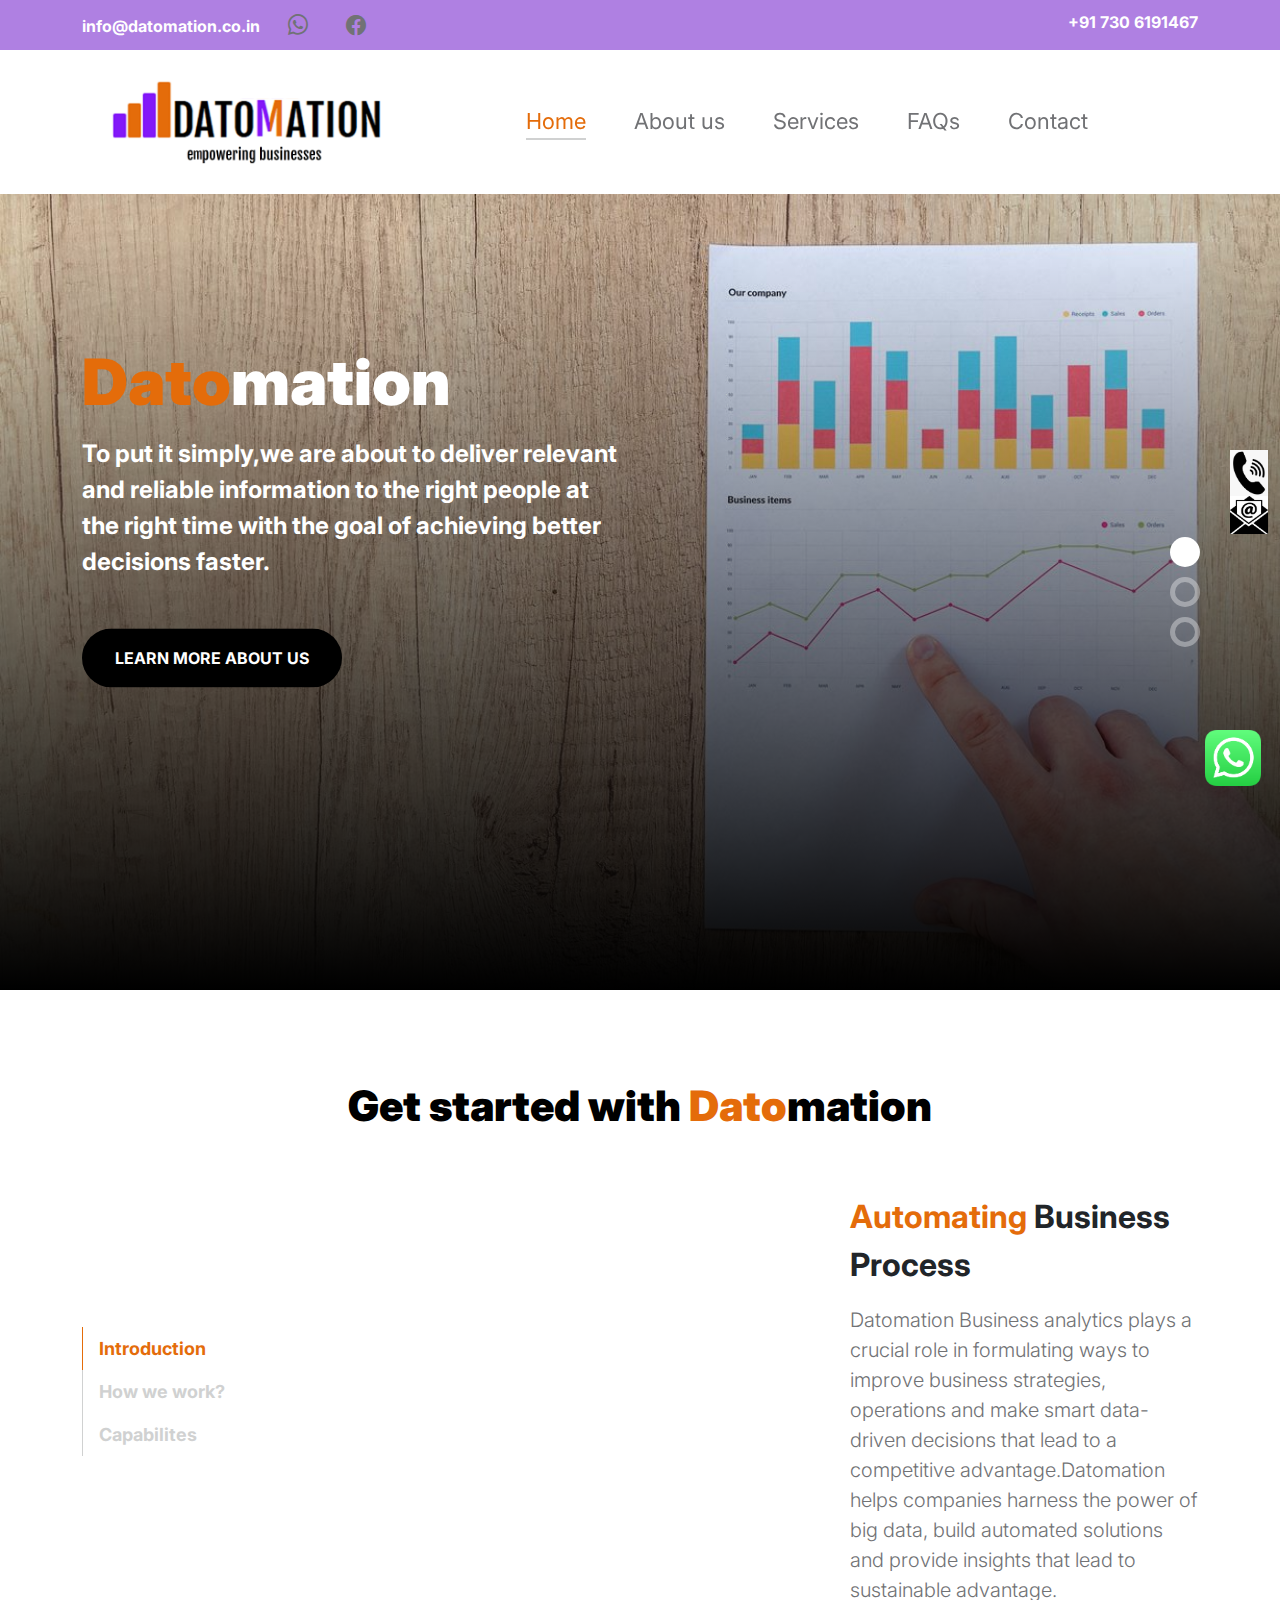
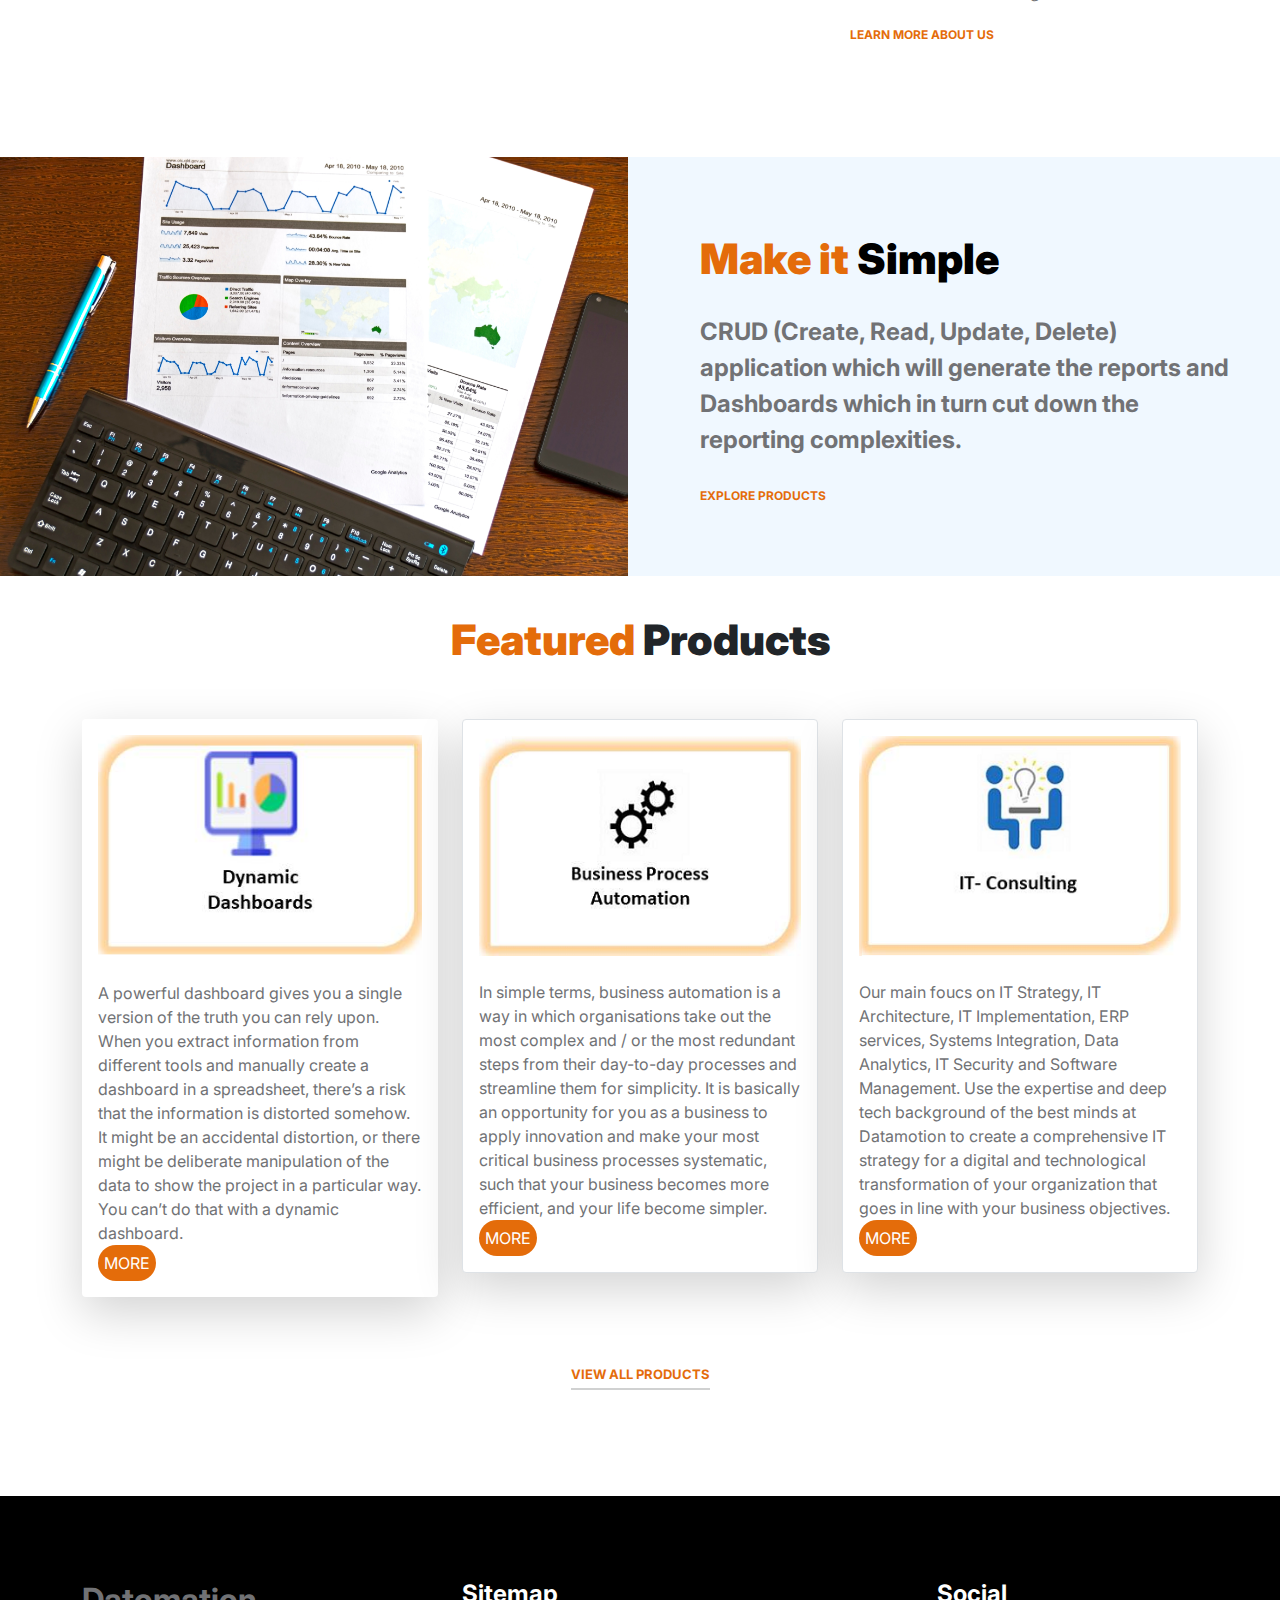
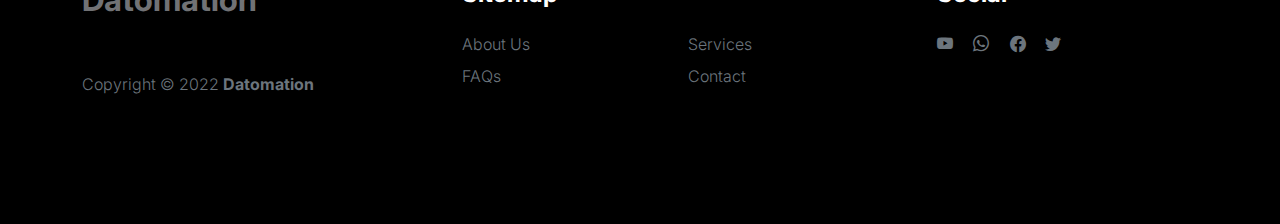
==== commit af8ef081: "Update index.html" ====
--- a/index.html
+++ b/index.html
@@ -245,8 +245,7 @@
                                     <h1 class="slick-title my-color">Let us <span class="text-white"> be in touch </span></h1>
 
                                     <p class="lead text-white mt-lg-3 mb-lg-5"><strong>We empower organizations to cater
-                                        their customers more efficiently by helping them move up the analytics  curve
-                                         through extra ordinary insights that focus on data-driven decisions.</strong></p>
+                                        their customers more efficiently by helping them through extra ordinary insights that focus on data-driven decisions.</strong></p>
 
                                     <a href="contact.html" class="btn custom-btn">Work with us</a>
                                 </div>
--- a/css/custom.css
+++ b/css/custom.css
@@ -31,7 +31,7 @@
     z-index: 9;
 }
 .socialswa{
-	width: 50px;
+	width: 75px;
 	height: 125px;
 	/*background-color: #e46c0a;*/
 	border-radius: 30px 0 0 30px;
@@ -113,6 +113,13 @@
         width: 100%;
         align-items: center;
     }
+	
+	.logo img{
+        margin: 0;
+        width: 150%;
+        border: 3px solid white;
+        border-radius: 50px;
+        margin-right: 30px;
 
 
    
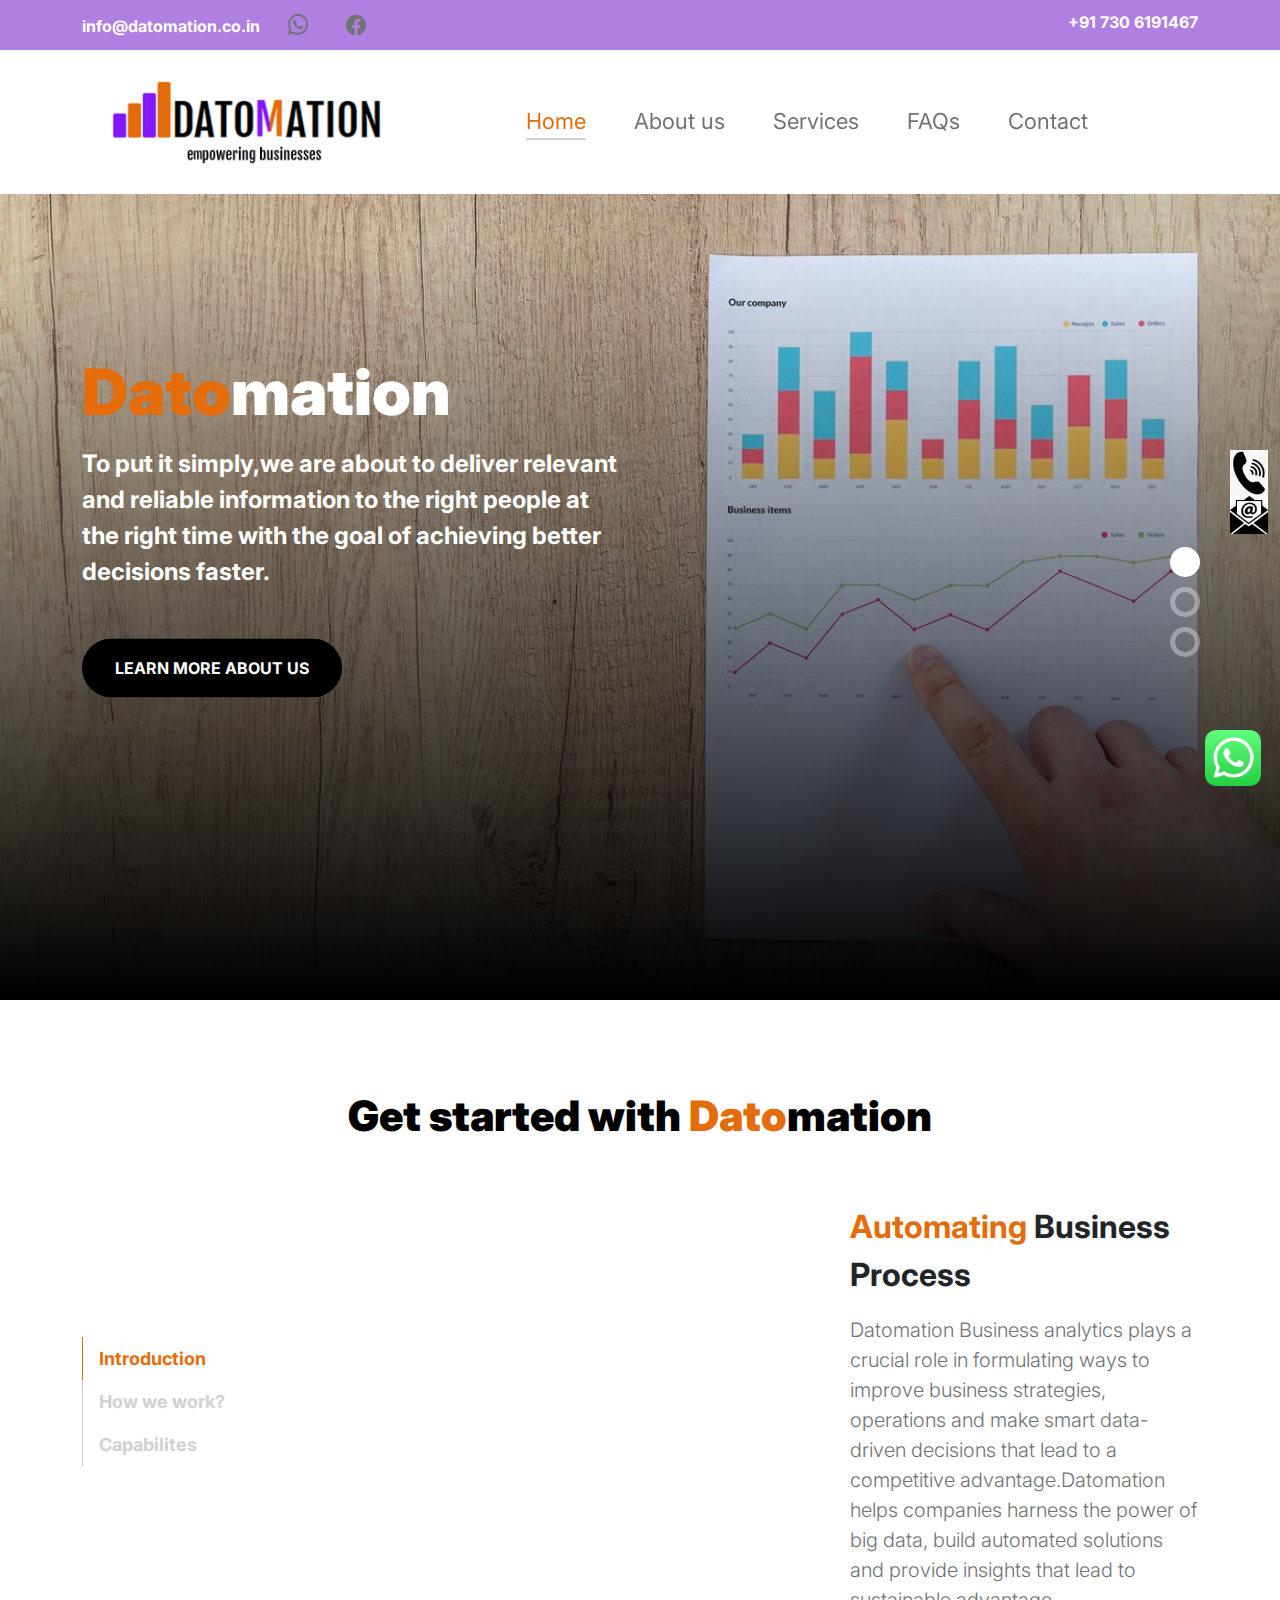
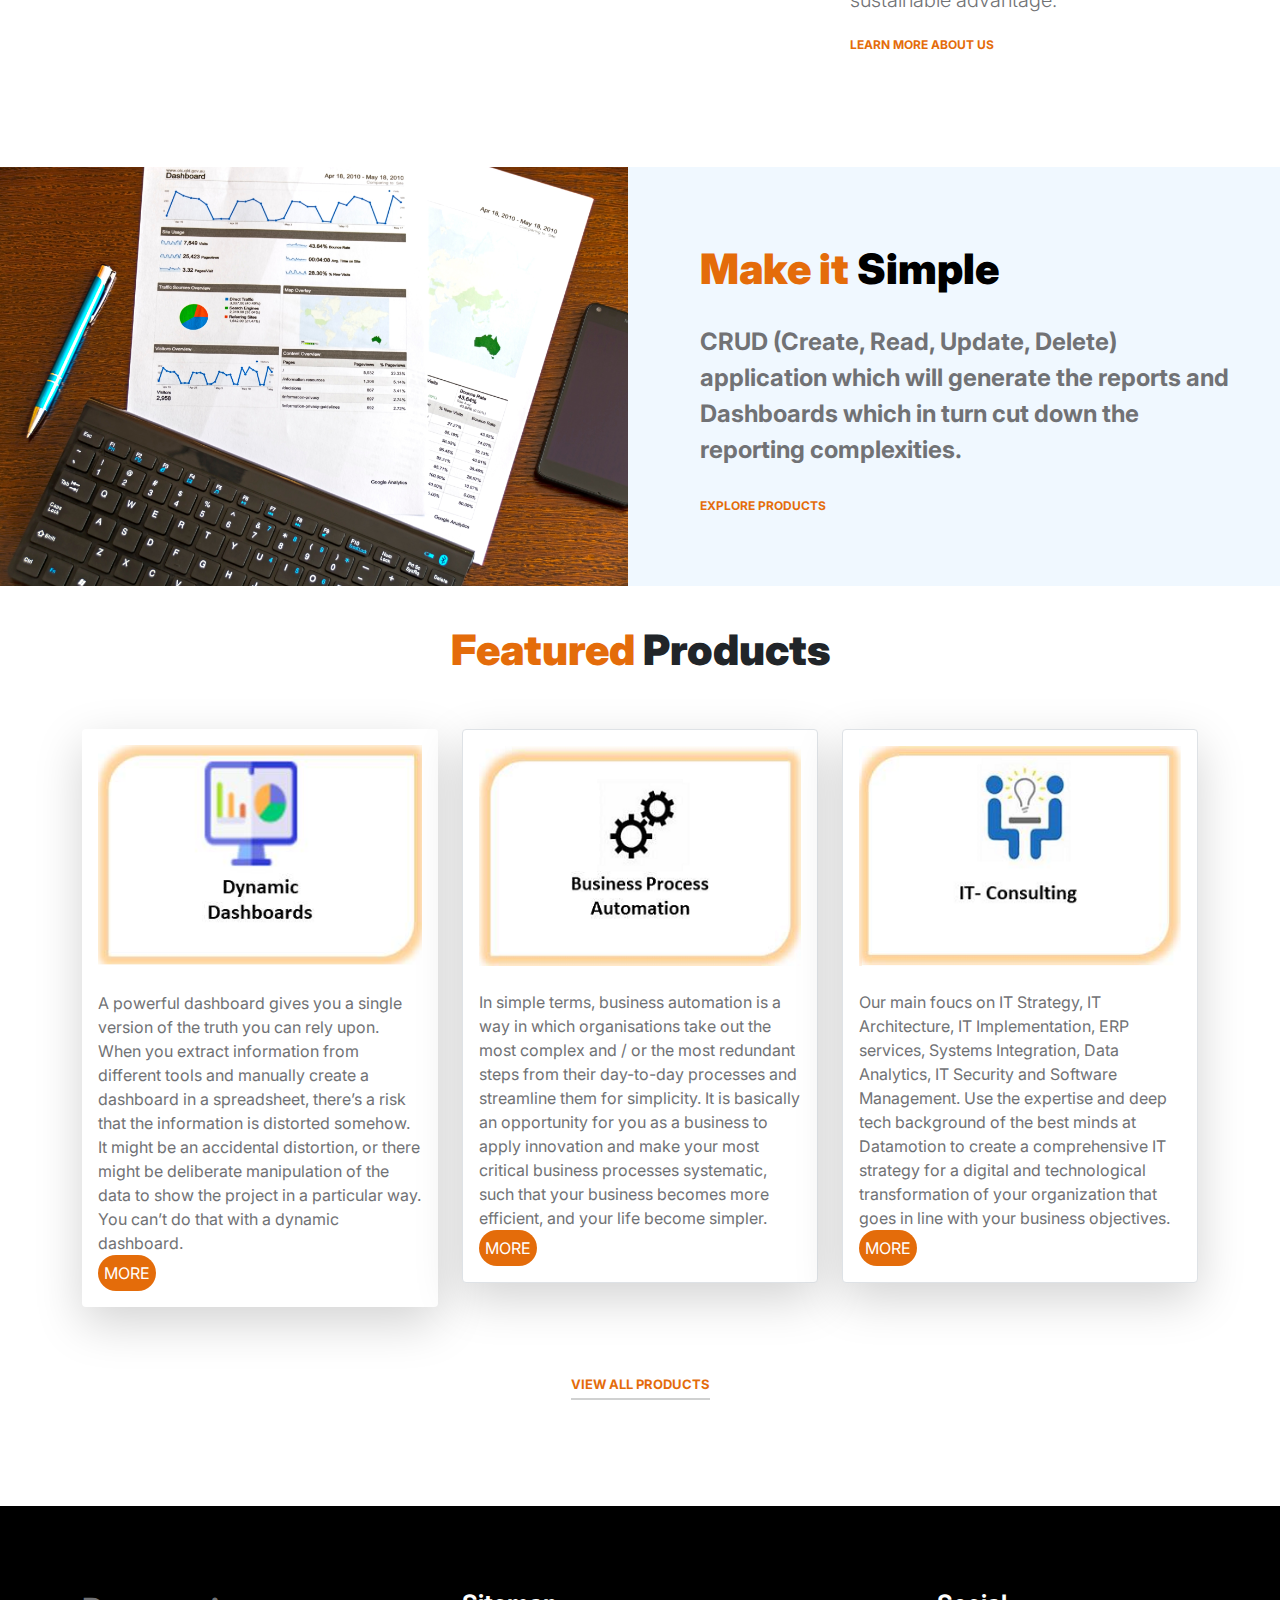
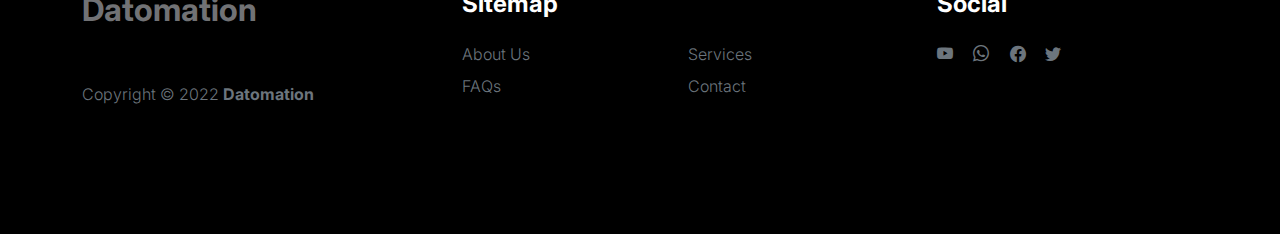
==== commit 4f218059: "Update index.html" ====
--- a/index.html
+++ b/index.html
@@ -4,7 +4,7 @@
         <meta charset="utf-8">
         <meta name="viewport" content="width=device-width, initial-scale=1">
 
-        <meta name="description" content="">
+        <meta name="description" content="Datomation makes result-oriented analytics solutions, which enables to make intelligent decisions. Contact us.">
         <meta name="author" content="">
 
         <title>Datomation-Home</title>
@@ -245,7 +245,7 @@
                                     <h1 class="slick-title my-color">Let us <span class="text-white"> be in touch </span></h1>
 
                                     <p class="lead text-white mt-lg-3 mb-lg-5"><strong>We empower organizations to cater
-                                        their customers more efficiently by helping them through extra ordinary insights that focus on data-driven decisions.</strong></p>
+                                        their customers more efficiently by extra ordinary insights that focus on data-driven decisions.</strong></p>
 
                                     <a href="contact.html" class="btn custom-btn">Work with us</a>
                                 </div>
--- a/css/datomation.css
+++ b/css/datomation.css
@@ -531,7 +531,7 @@
 }
 
 .slick-slideshow {
-  margin-top: 86px;
+  margin-top: 96px;
 }
 
 .slick-title {
--- a/css/custom.css
+++ b/css/custom.css
@@ -116,7 +116,7 @@
 	
 	.logo img{
         margin: 0;
-        width: 150%;
+        width: 125%;
         border: 3px solid white;
         border-radius: 50px;
         margin-right: 30px;
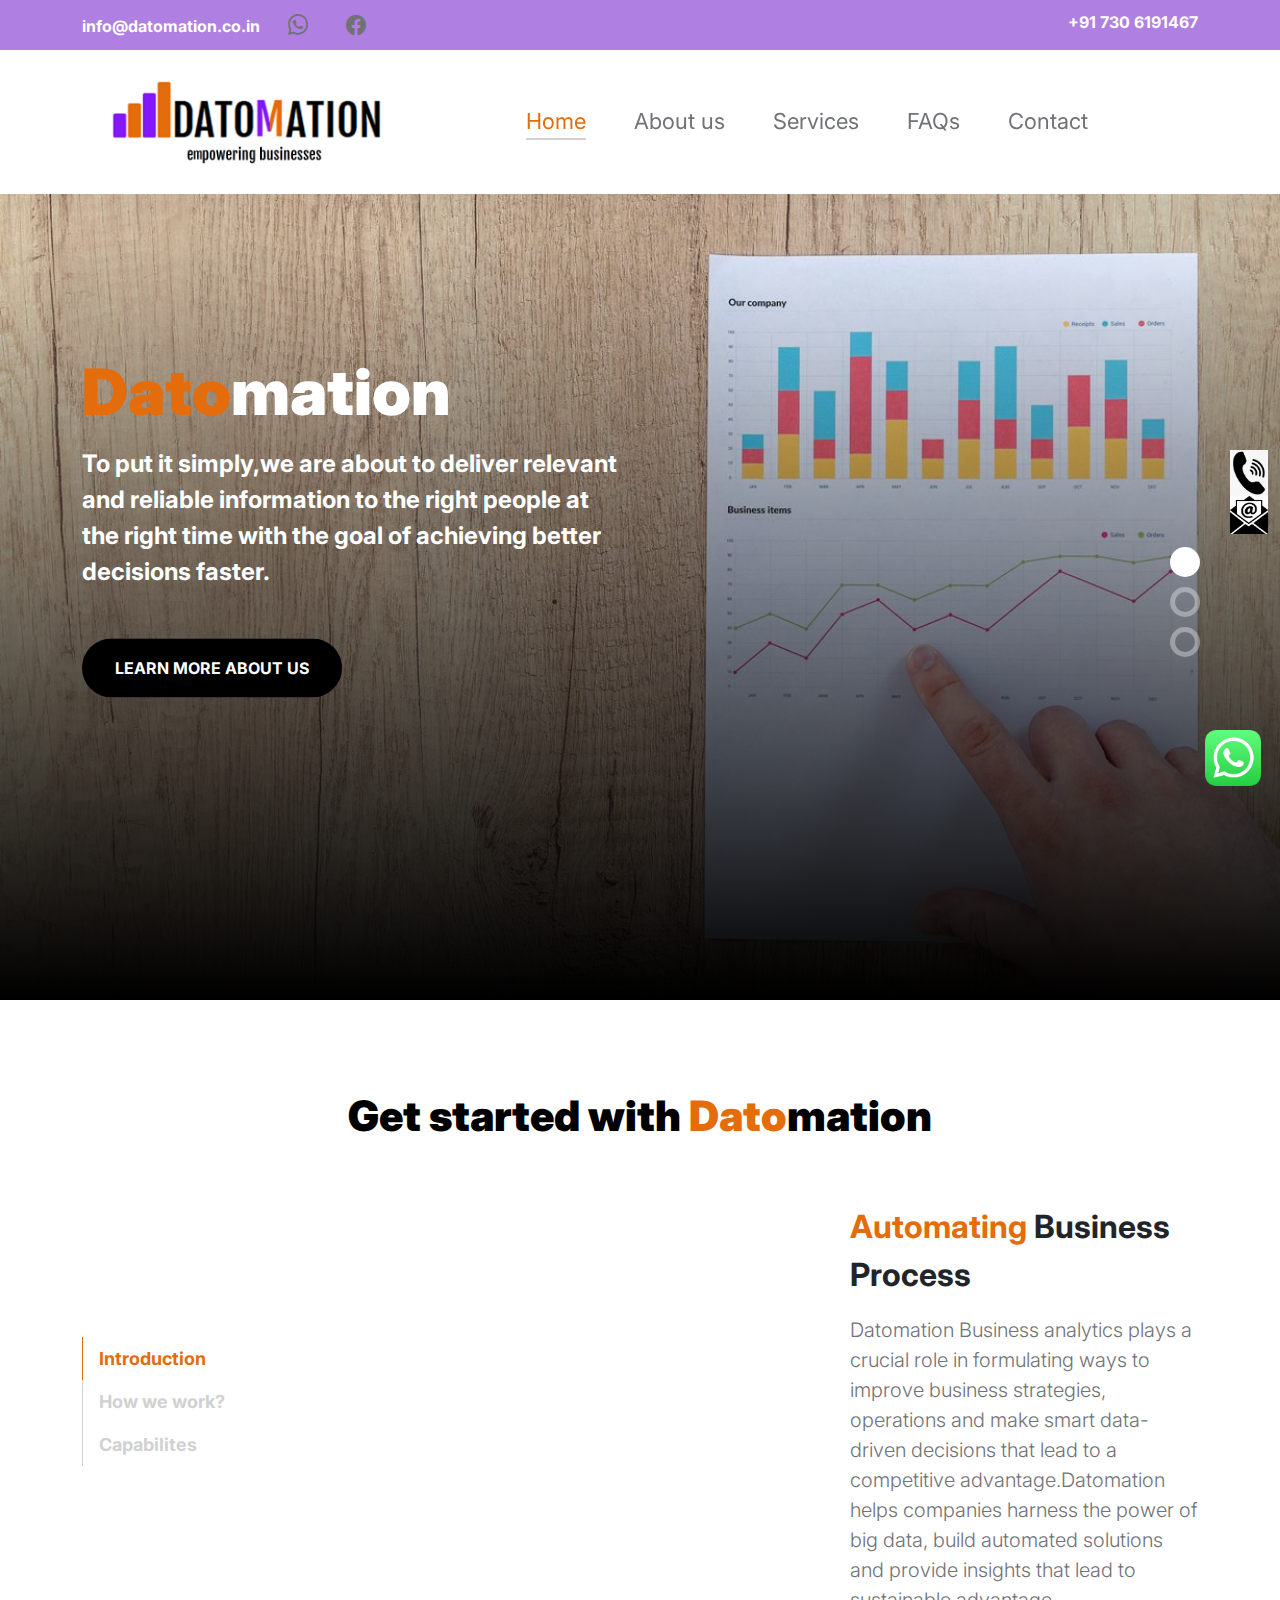
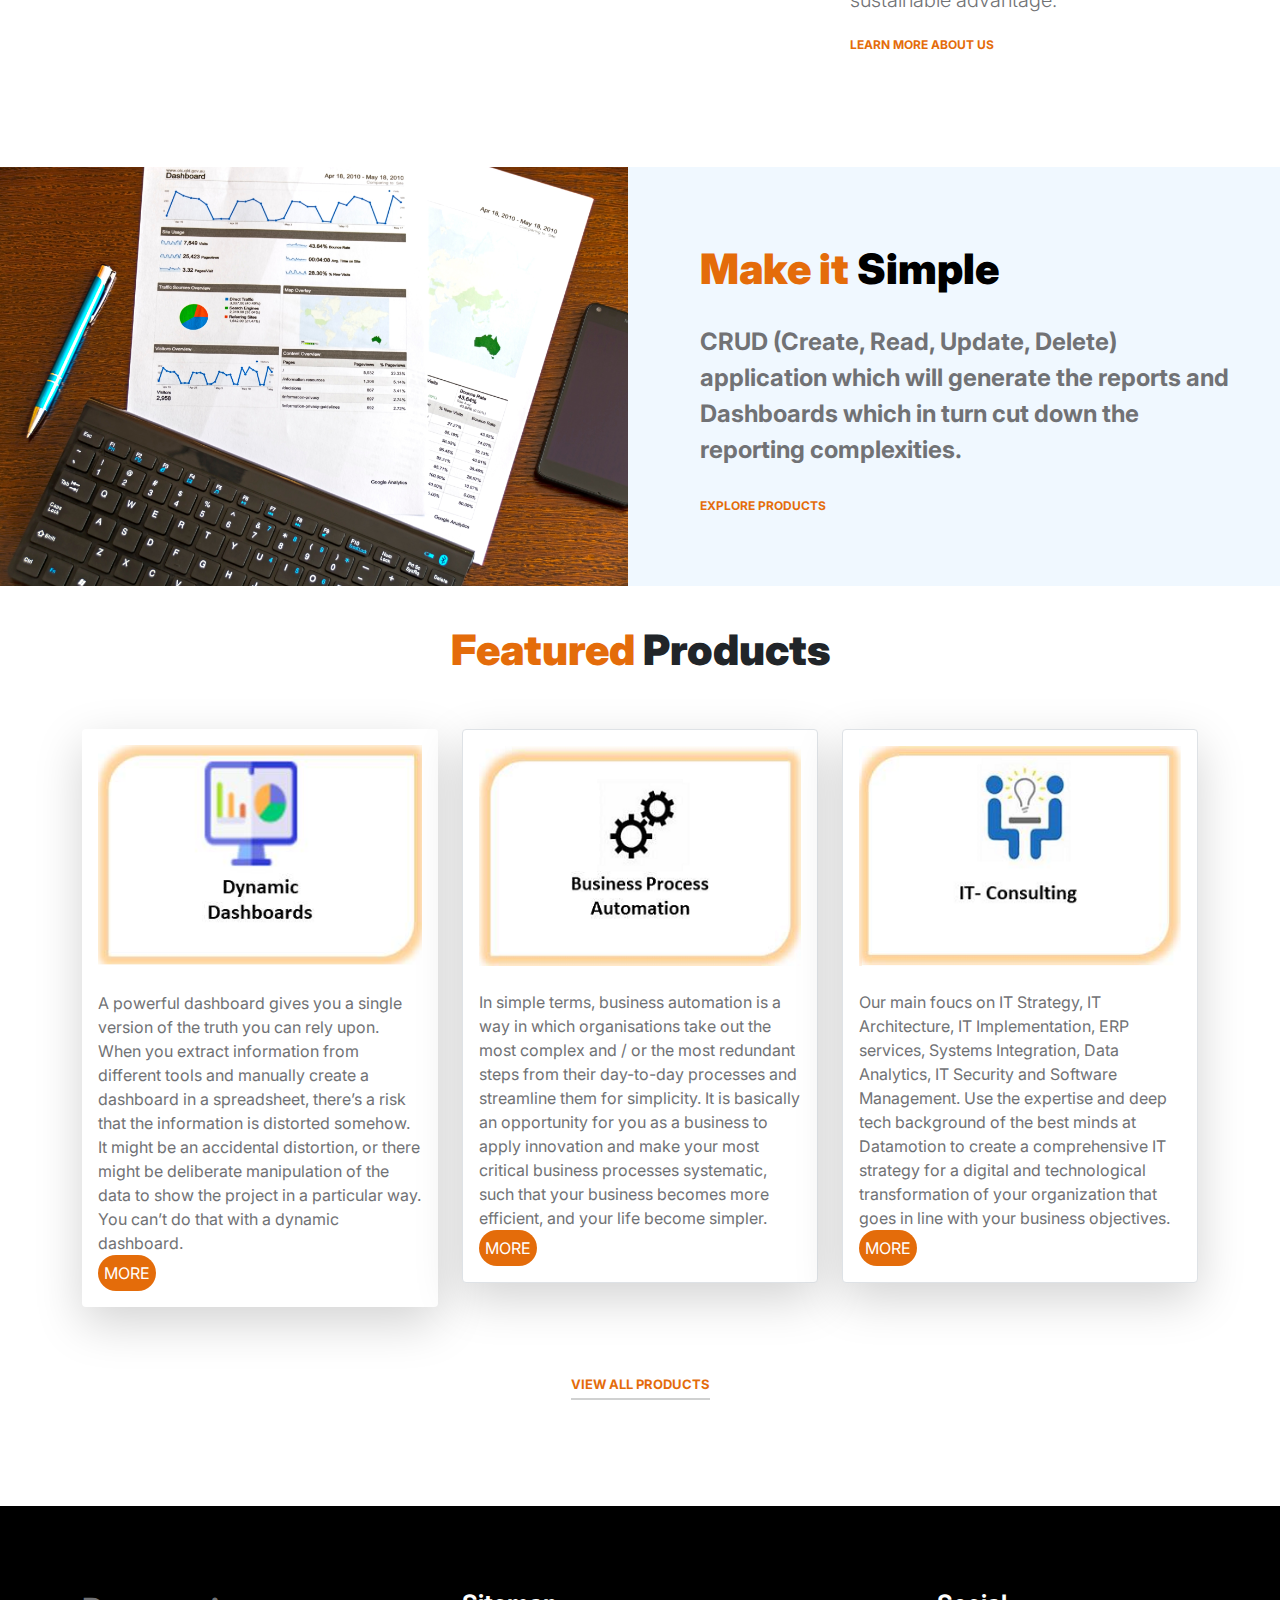
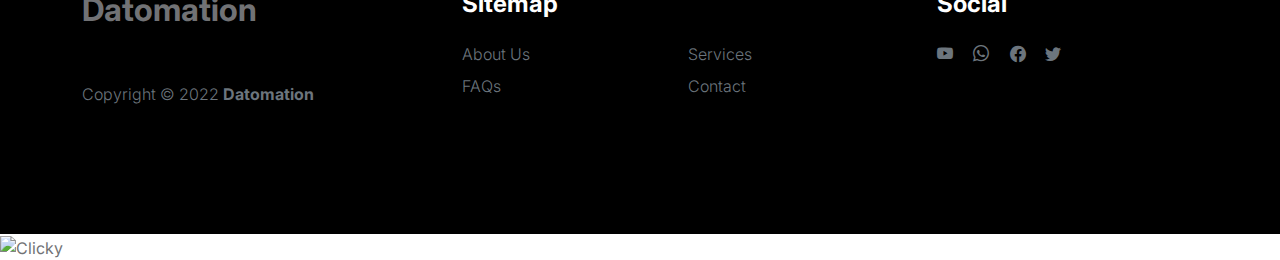
==== commit 1eba6d37: "Update index.html" ====
--- a/index.html
+++ b/index.html
@@ -567,6 +567,10 @@
                 </div>
             </div>
         </footer>
+        
+        <a title="GDPR-compliant Web Analytics" href="https://clicky.com/101363054"><img alt="Clicky" src="//static.getclicky.com/media/links/badge.gif" border="0" /></a>
+<script async src="//static.getclicky.com/101363054.js"></script>
+<noscript><p><img alt="Clicky" width="1" height="1" src="//in.getclicky.com/101363054ns.gif" /></p></noscript>
 
         <!-- JAVASCRIPT FILES -->
         
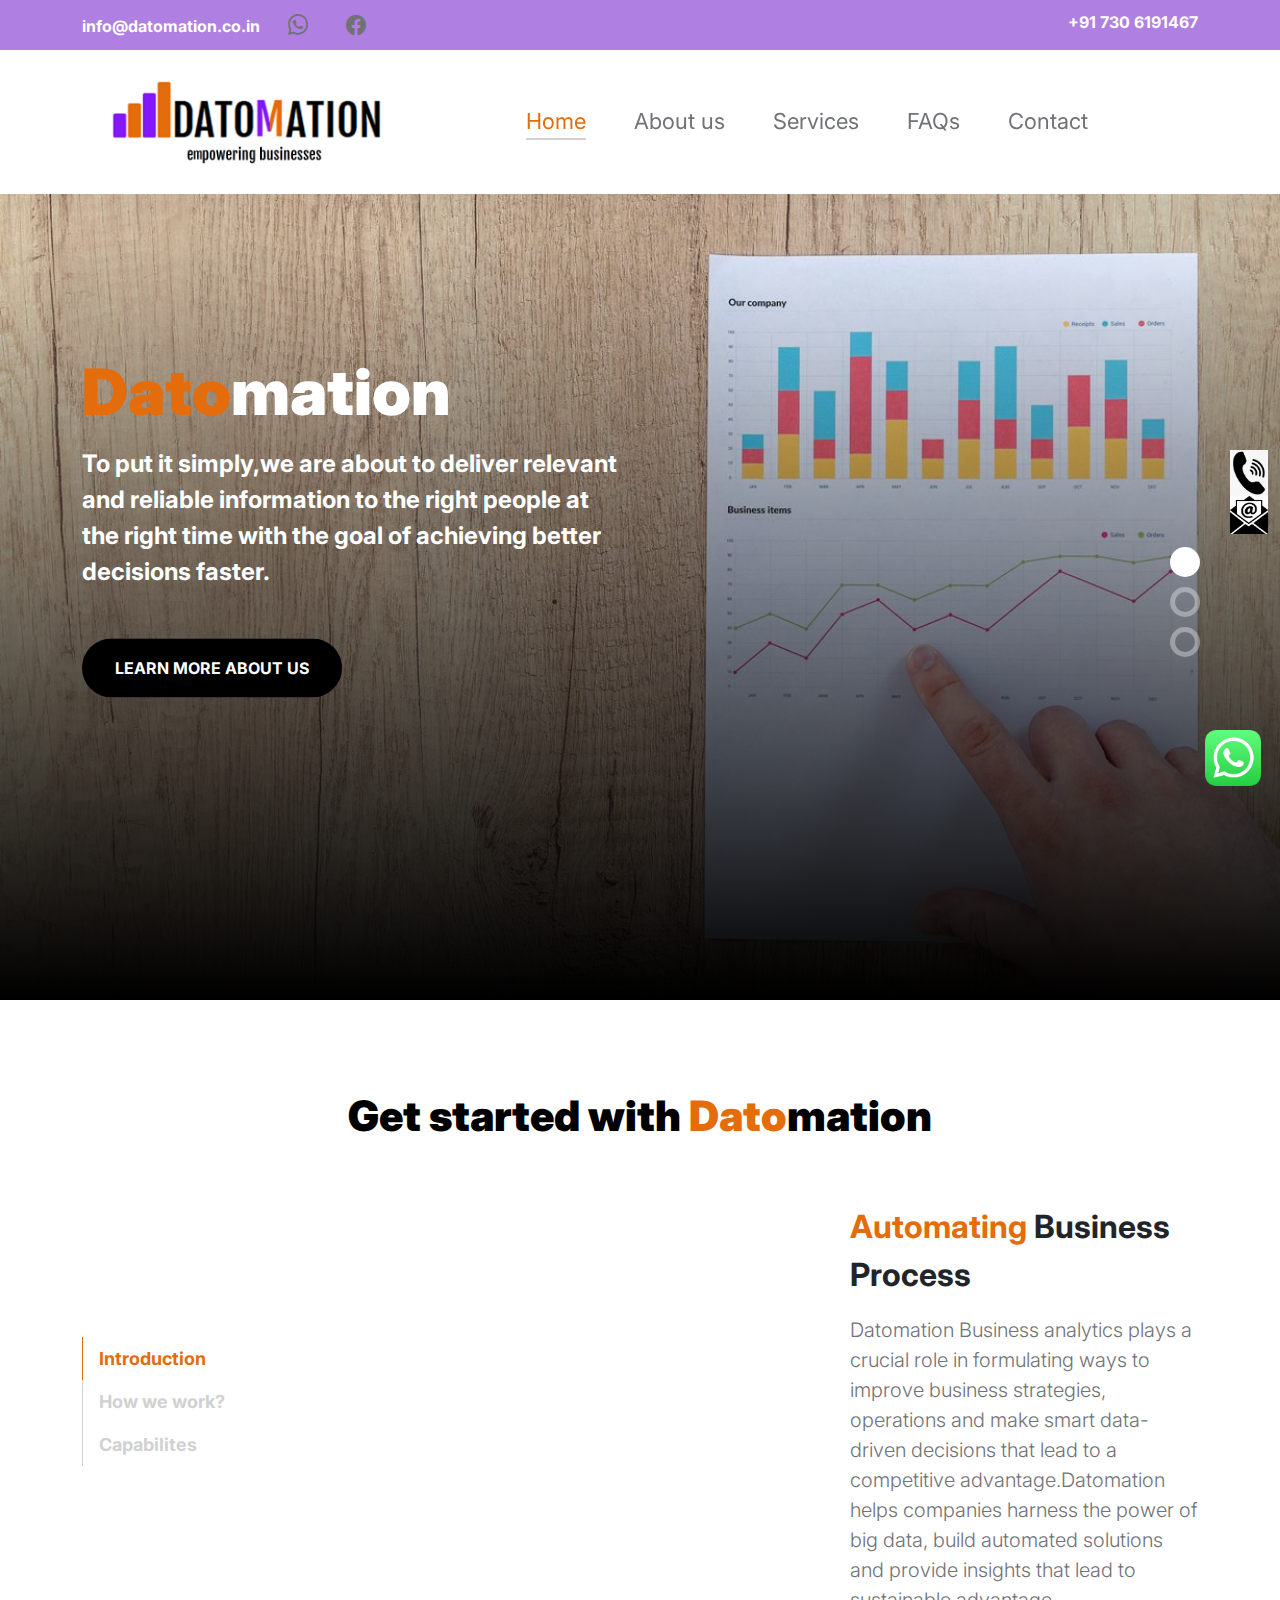
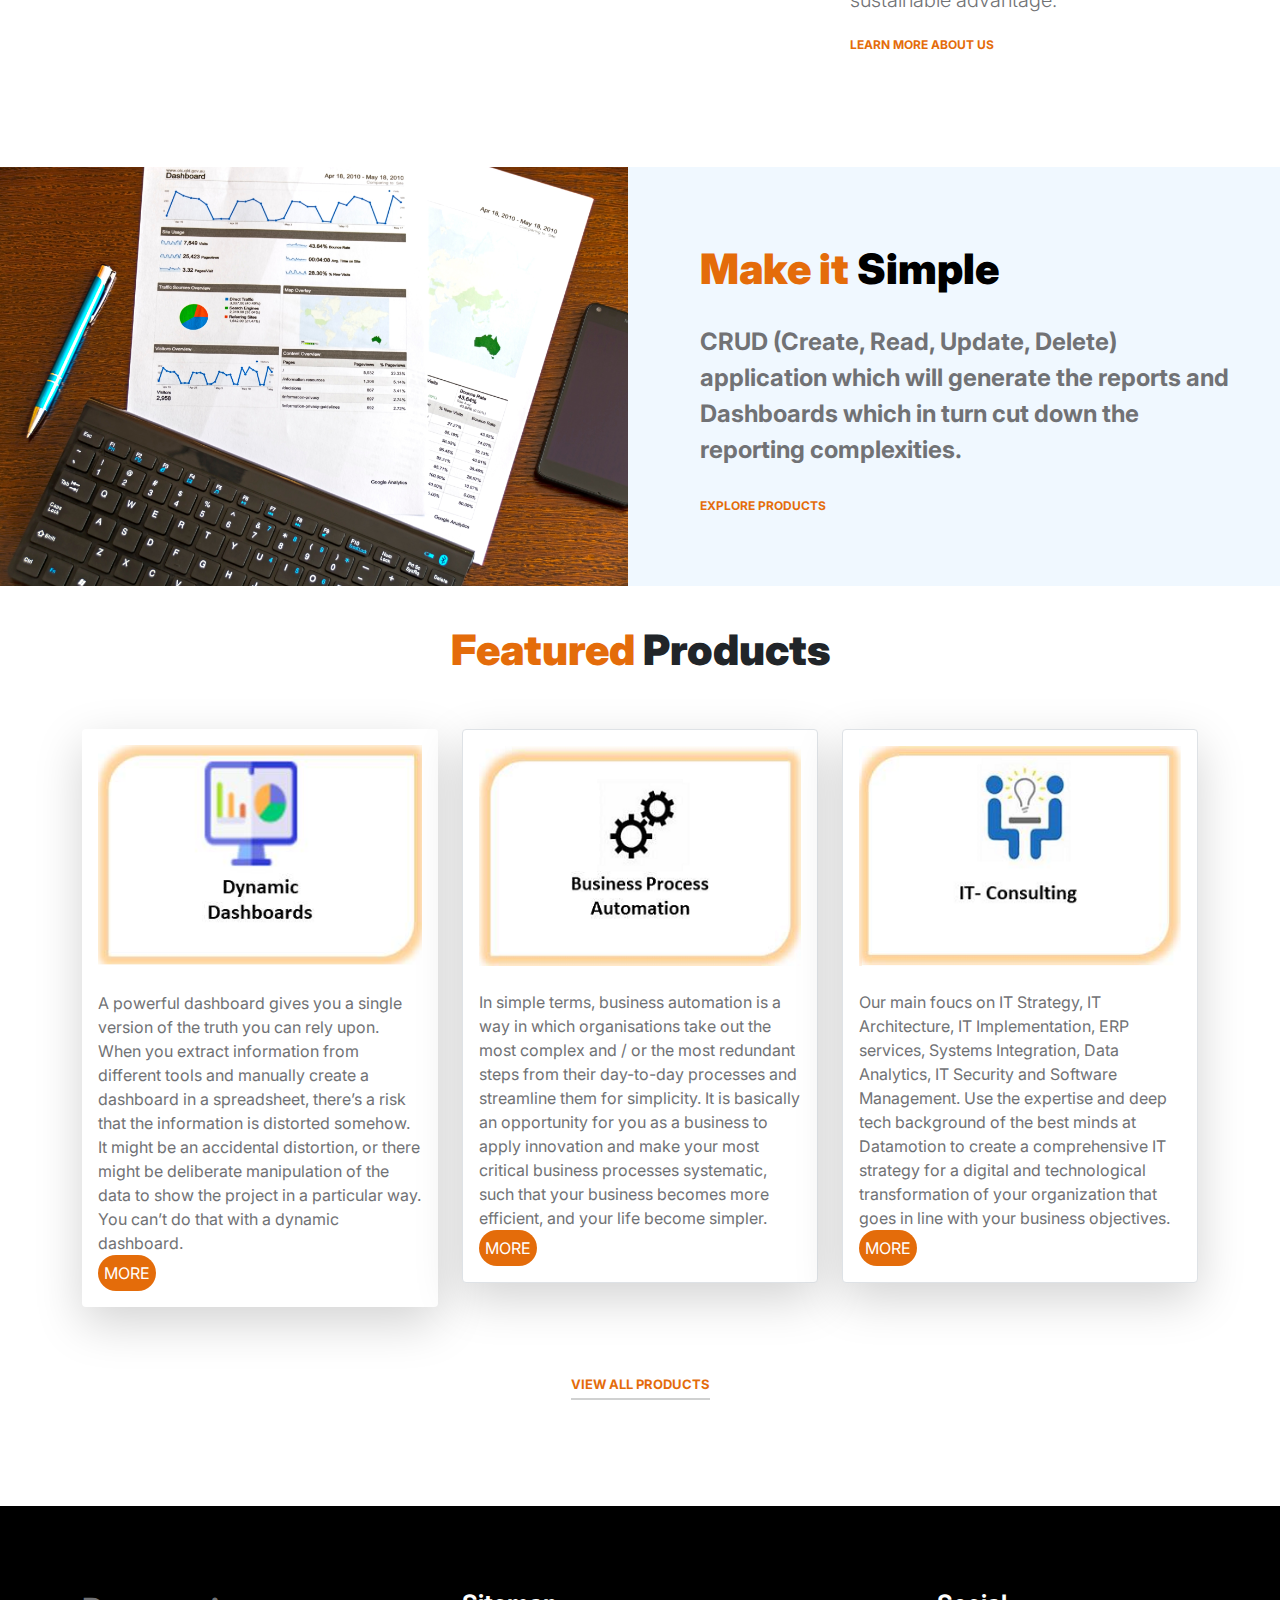
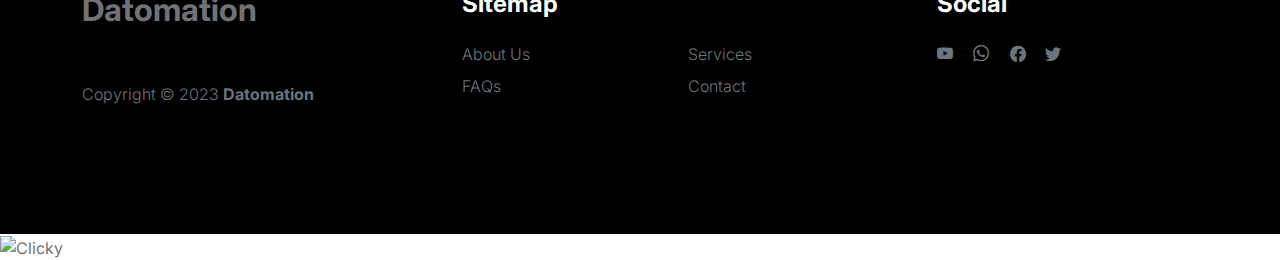
==== commit ecd8775b: "Update index.html" ====
--- a/index.html
+++ b/index.html
@@ -530,7 +530,7 @@
 
                     <div class="col-lg-3 col-10 me-auto mb-4">
                         <h4 class="text-white mb-3"><a href="index.html">Datomation</a></h4>
-                        <p class="copyright-text text-muted mt-lg-5 mb-4 mb-lg-0">Copyright © 2022 <strong>Datomation</strong></p>
+                        <p class="copyright-text text-muted mt-lg-5 mb-4 mb-lg-0">Copyright © 2023 <strong>Datomation</strong></p>
                         <br>
                        
                     </div>
